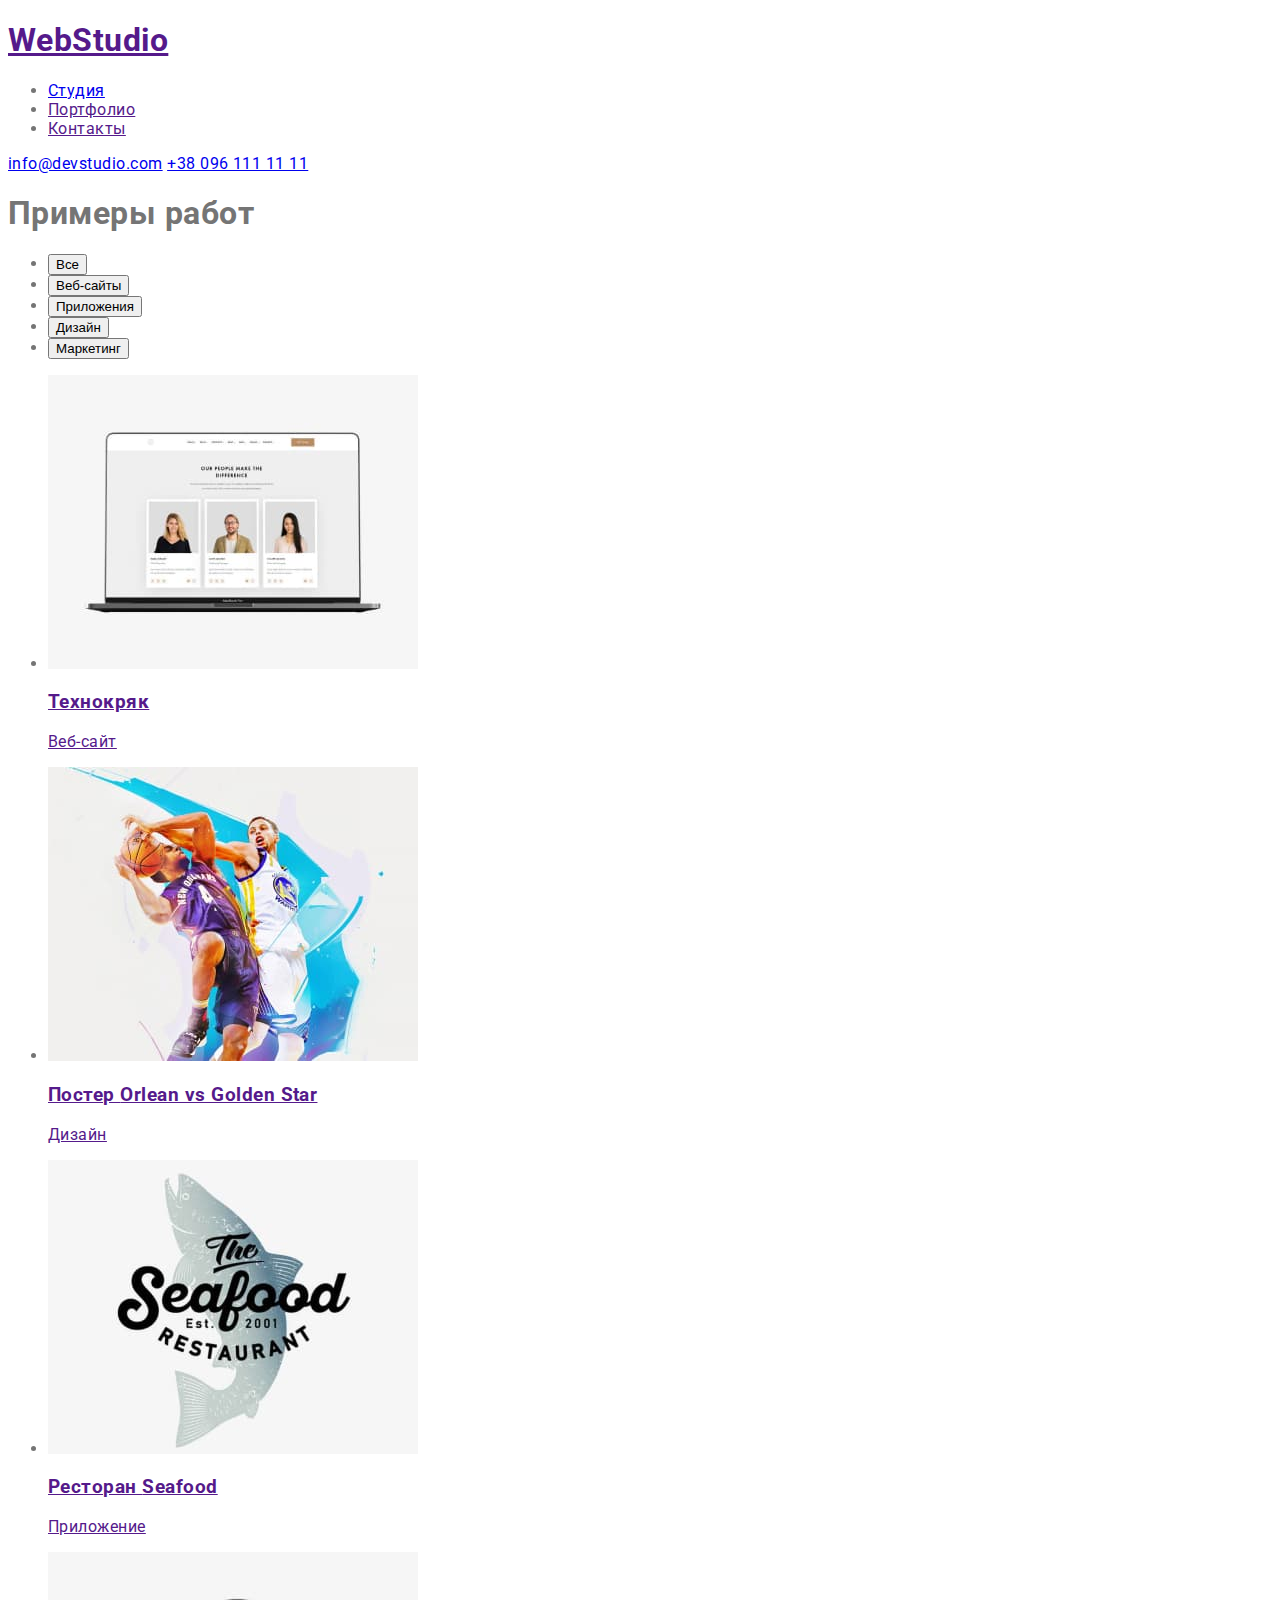
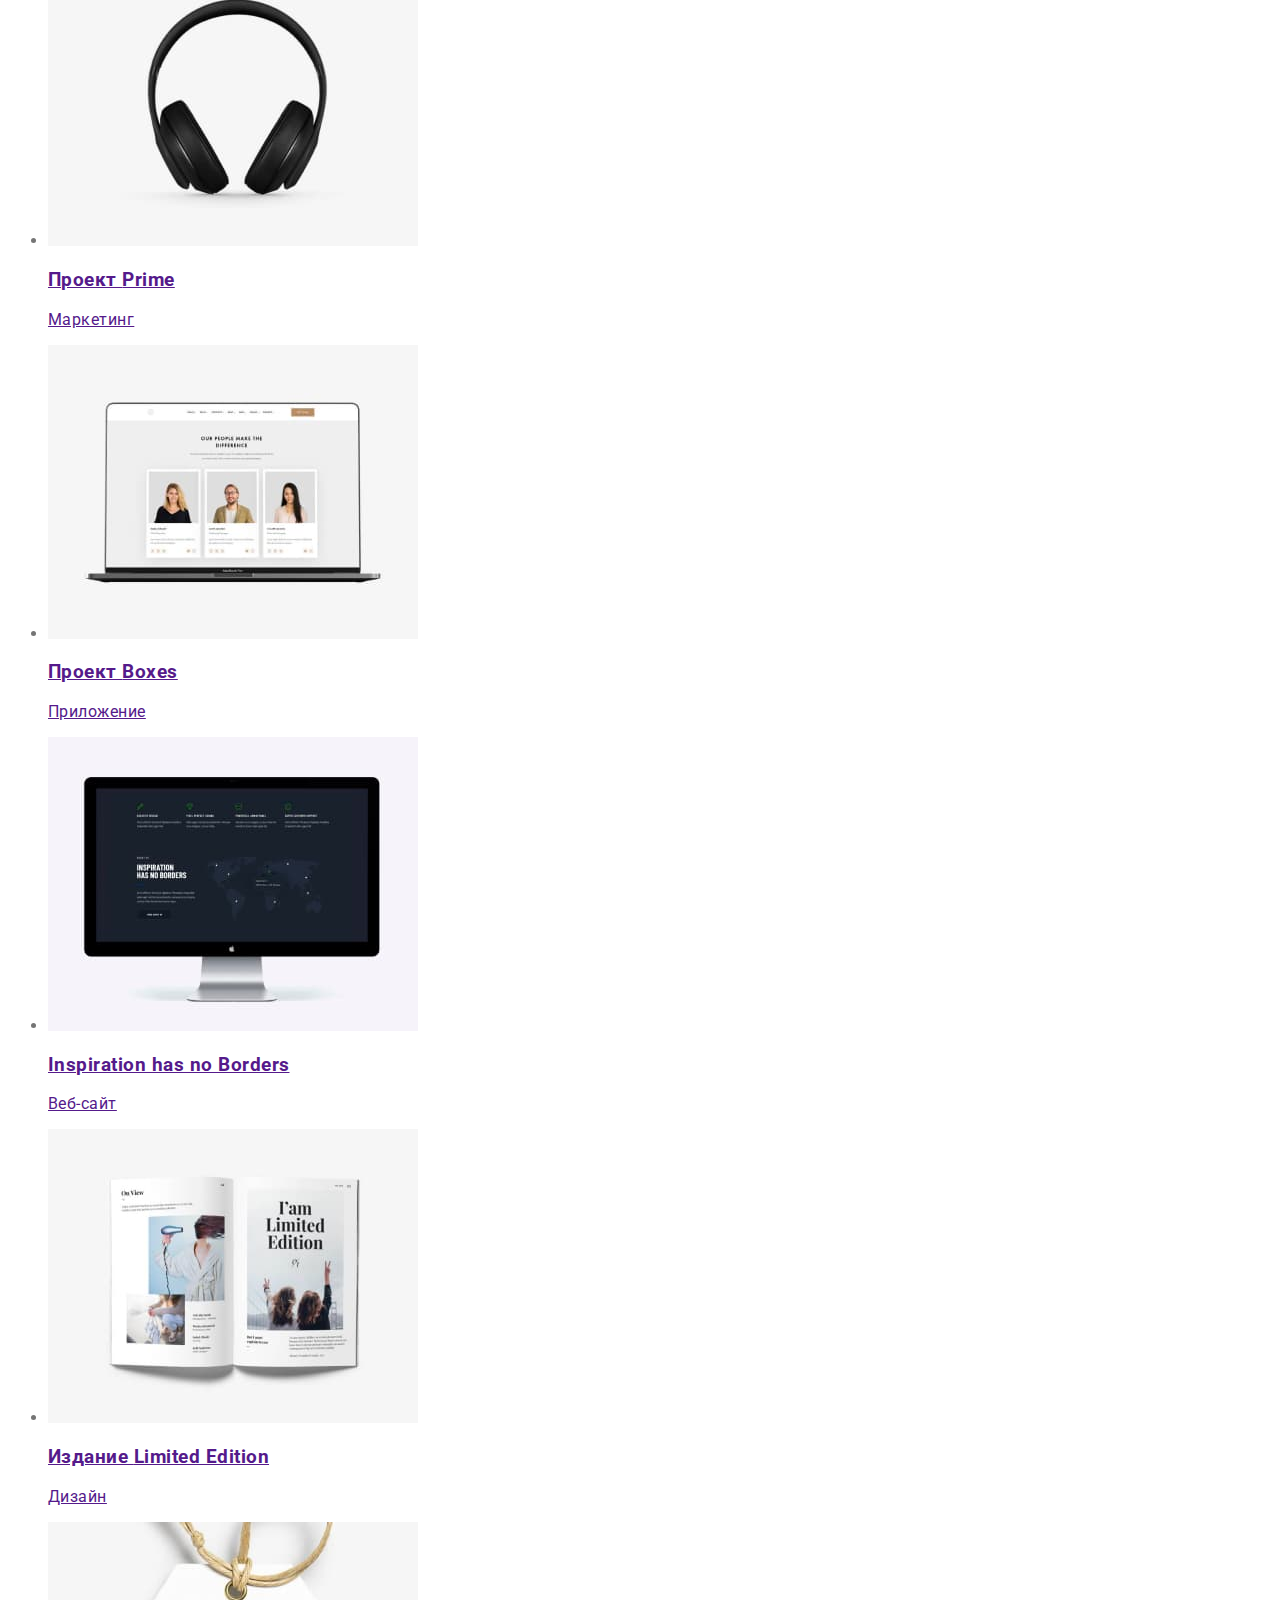
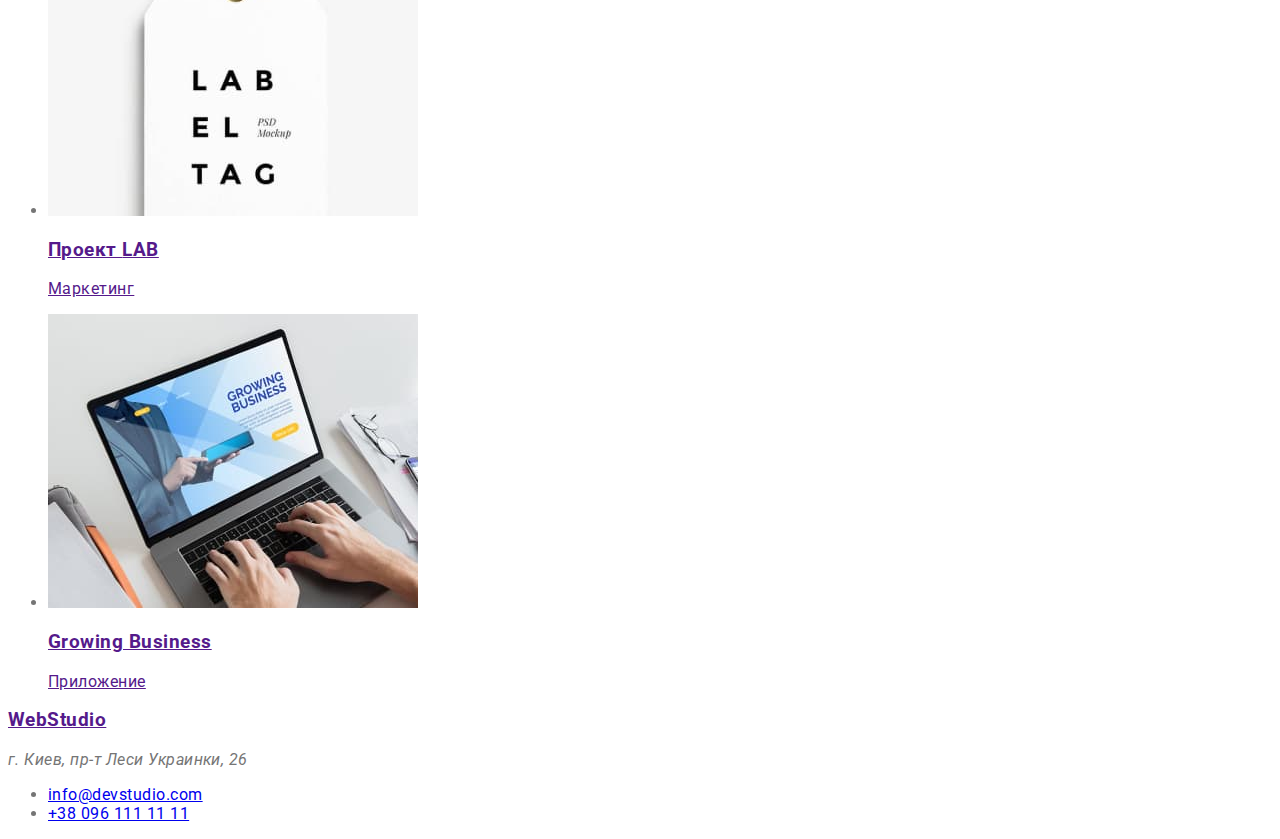
==== portfolio.html @ 6b5c3fb8 "Верстка 2 страницы, css начало" ====
<!DOCTYPE html>
<html lang="ru">
<head>
    <meta charset="UTF-8">
    <meta http-equiv="X-UA-Compatible" content="IE=edge">
    <meta name="viewport" content="width=device-width, initial-scale=1.0">
    <title>Document</title>
    <link rel="preconnect" href="https://fonts.googleapis.com">
<link rel="preconnect" href="https://fonts.gstatic.com" crossorigin>
<link href="https://fonts.googleapis.com/css2?family=Raleway:wght@700&family=Roboto:wght@400;500;700;900&display=swap" rel="stylesheet">
<link rel="stylesheet" href="./css/styles.css"/ >
</head>
<body>
<header>
    <nav>
        <a href="">
            <h1>WebStudio</h1>
        </a>
        <ul>
            <li><a href="./index.html">Студия</a></li>
            <li><a href="">Портфолио</a></li>
            <li><a href="">Контакты</a></li>
        </ul>
    </nav>
    <a href="mailto:info@devstudio.com">info@devstudio.com</a>
    <a href="tel:+380961111111">+38 096 111 11 11</a>
</header>
 <main>
    <section>
        <h1>Примеры работ</h1>
        <ul>
            <li><button type="button">Все</button></li>
            <li><button type="button">Веб-сайты</button></li>
            <li><button type="button">Приложения</button></li>
            <li><button type="button">Дизайн</button></li>
            <li><button type="button">Маркетинг</button></li>
        </ul>
            <ul>
                <li>
                    <a href="">
                    <img src="./images/tehnokriak.jpg" alt="фото веб-сайта на ноутбуке" width="370" height="294">
                    <h3>Технокряк</h3>
                    <p>Веб-сайт</p>
                </a>
                </li>
                <li>
                    <a href="">
                    <img src="./images/new-orlean-vs-golden-star.jpg" alt="постер два спортсмена" width="370" height="294">
                    <h3>Постер <span lang="en">Orlean vs Golden Star</span> </h3>
                    <p>Дизайн</p>
                </a>
                </li>                
                <li>
                    <a href="">
                    <img src="./images/seafood.jpg" alt="постер приложения рыба" width="370" height="294">
                    <h3>Ресторан <span lang="en">Seafood</span></h3>
                    <p>Приложение</p>
                </a>
                </li>                
                <li>
                    <a href="">
                    <img src="./images/prime.jpg" alt="наушники" width="370" height="294">
                    <h3>Проект <span lang="en">Prime</span></h3>
                    <p>Маркетинг</p>
                </a>
                </li>                               
                <li>
                    <a href="">
                    <img src="./images/tehnokriak.jpg" alt="фото веб-сайта" width="370" height="294">
                    <h3>Проект <span lang="en">Boxes</span></h3>
                    <p>Приложение</p>
                </a>
                </li>                
                <li>
                    <a href="">
                    <img src="./images/inspiration-has-no-borders.jpg" alt="фото веб-сайта на экране" width="370" height="294">
                    <h3 lang="en">Inspiration has no Borders</h3>
                    <p>Веб-сайт</p>
                </a>
                </li>                
                <li>
                    <a href="">
                    <img src="./images/limited-edition.jpg" alt="журнал" width="370" height="294">
                    <h3>Издание <span lang="en">Limited Edition</span></h3>
                    <p>Дизайн</p>
                </a>
                </li>                
                <li>
                    <a href="">
                    <img src="./images/lab.jpg" alt="бирка с лого проекта" width="370" height="294">
                    <h3>Проект <span lang="en">LAB</span></h3>
                    <p>Маркетинг</p>
                </a>
                </li>
                <li>
                    <a href="">
                    <img src="./images/growing-business.jpg" alt="на экране ноутбука изображен веб-сат" width="370" height="294">
                    <h3 lang="en">Growing Business</h3>
                    <p>Приложение</p>
                </a>
                </li>
                </ul>
                </section>
 </main>
 <footer>
    <a href="">
        <h3>WebStudio</h3>
    </a>
    <address>г. Киев, пр-т Леси Украинки, 26</address>
    <ul>
        <li><a href="mailto:info@devstudio.com">info@devstudio.com</a></li>
        <li><a href="tel:+380961111111">+38 096 111 11 11</a></li>
    </ul>
 </footer>   
</body>
</html>
---- css/styles.css ----
/* Шрифты: Raleway 700, Roboto 500, Roboto 900, Roboto 700, Roboto 400*/
/* Основной цвет фона белый #FFFFFF*/
/* Акцент #2196F3 */
/* Цвет основного текста #757575 */
/* вторичный цвет фона #212121; */
/* Цвет футера и секции герой #2F303A - ? думаю это будет по-другому делаться */
/* Цвет секции наша команда #F5F4FA - ? думаю это будет по-другому делаться */

:root {
    --primary-text-color: #757575;
    --title-text-color: #212121; 
    --accent-color: #2196F3;
    --primary-white-color: #FFFFFF;
  }
  
  body {
    background-color: var(--primary-white-color);
    color: var(--primary-text-color);

   font-family: Roboto, sans-serif;
   letter-spacing: 0.03em;

   /* logo */
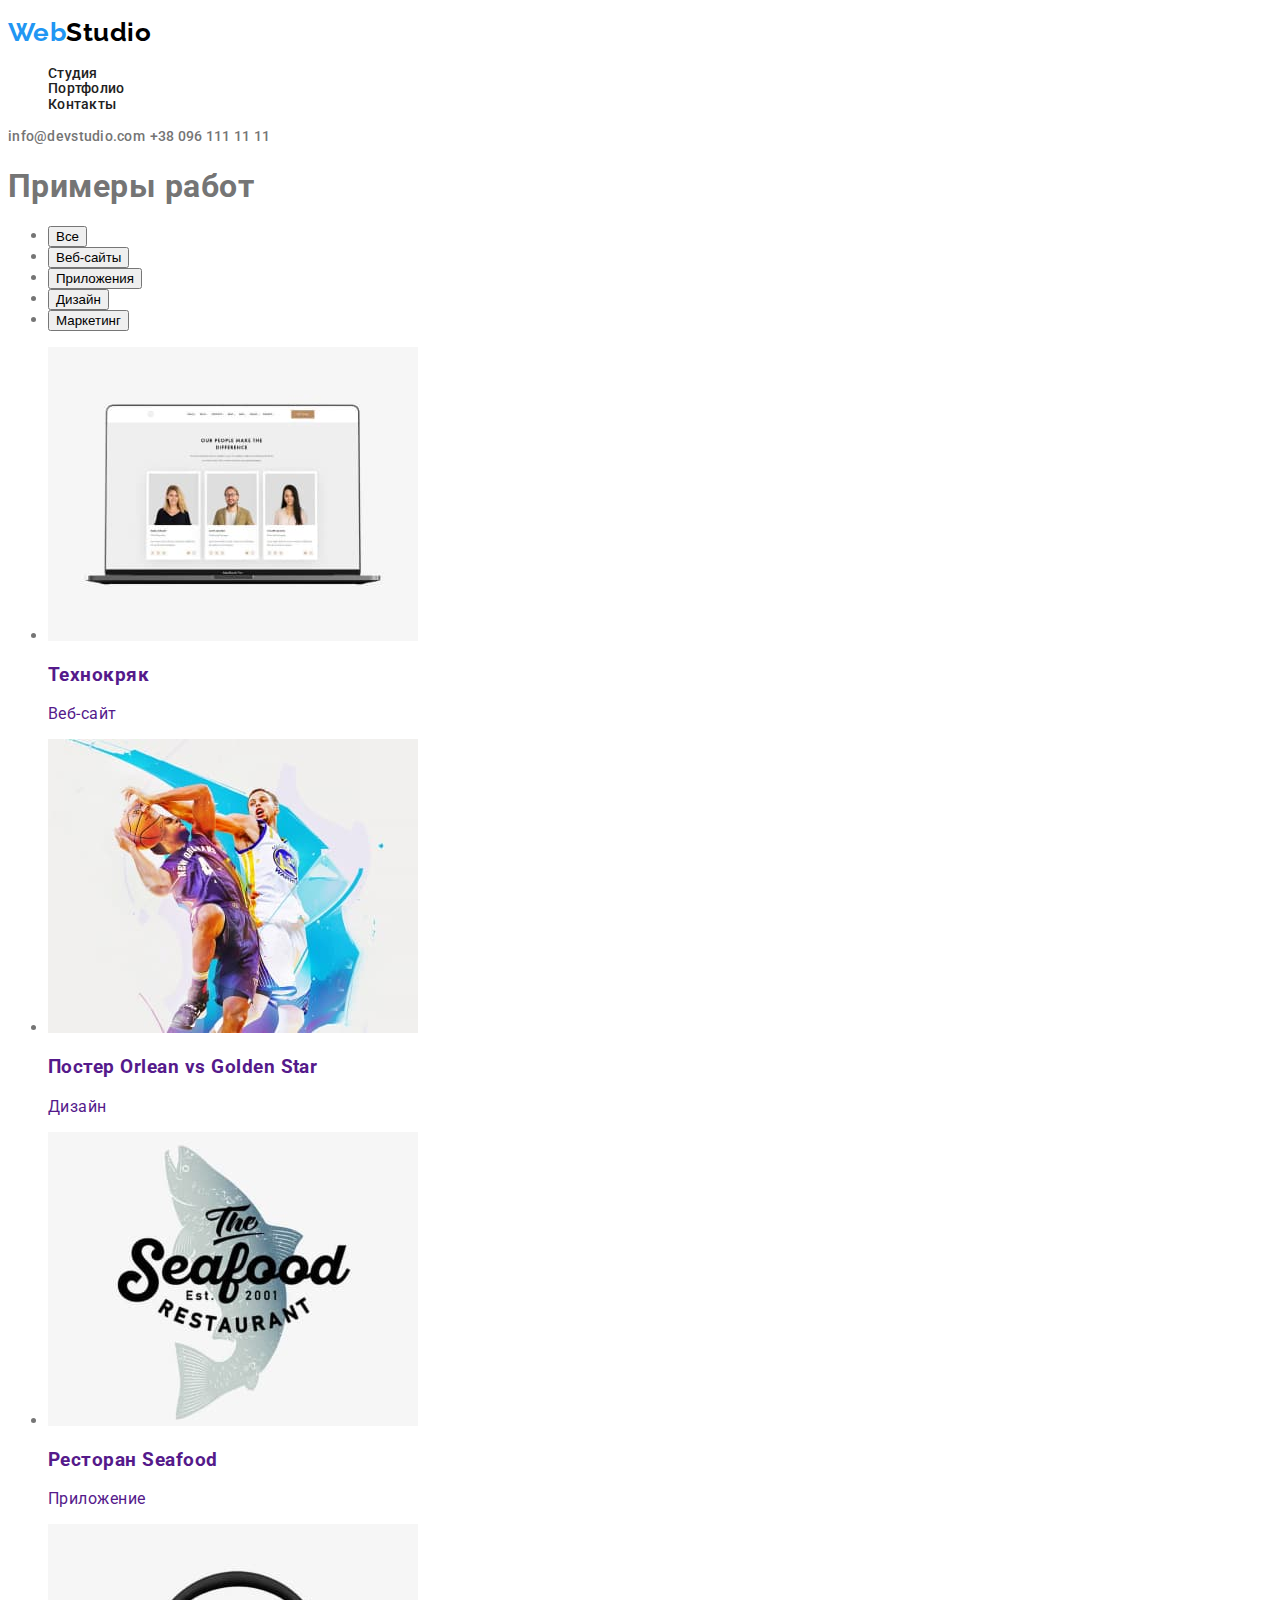
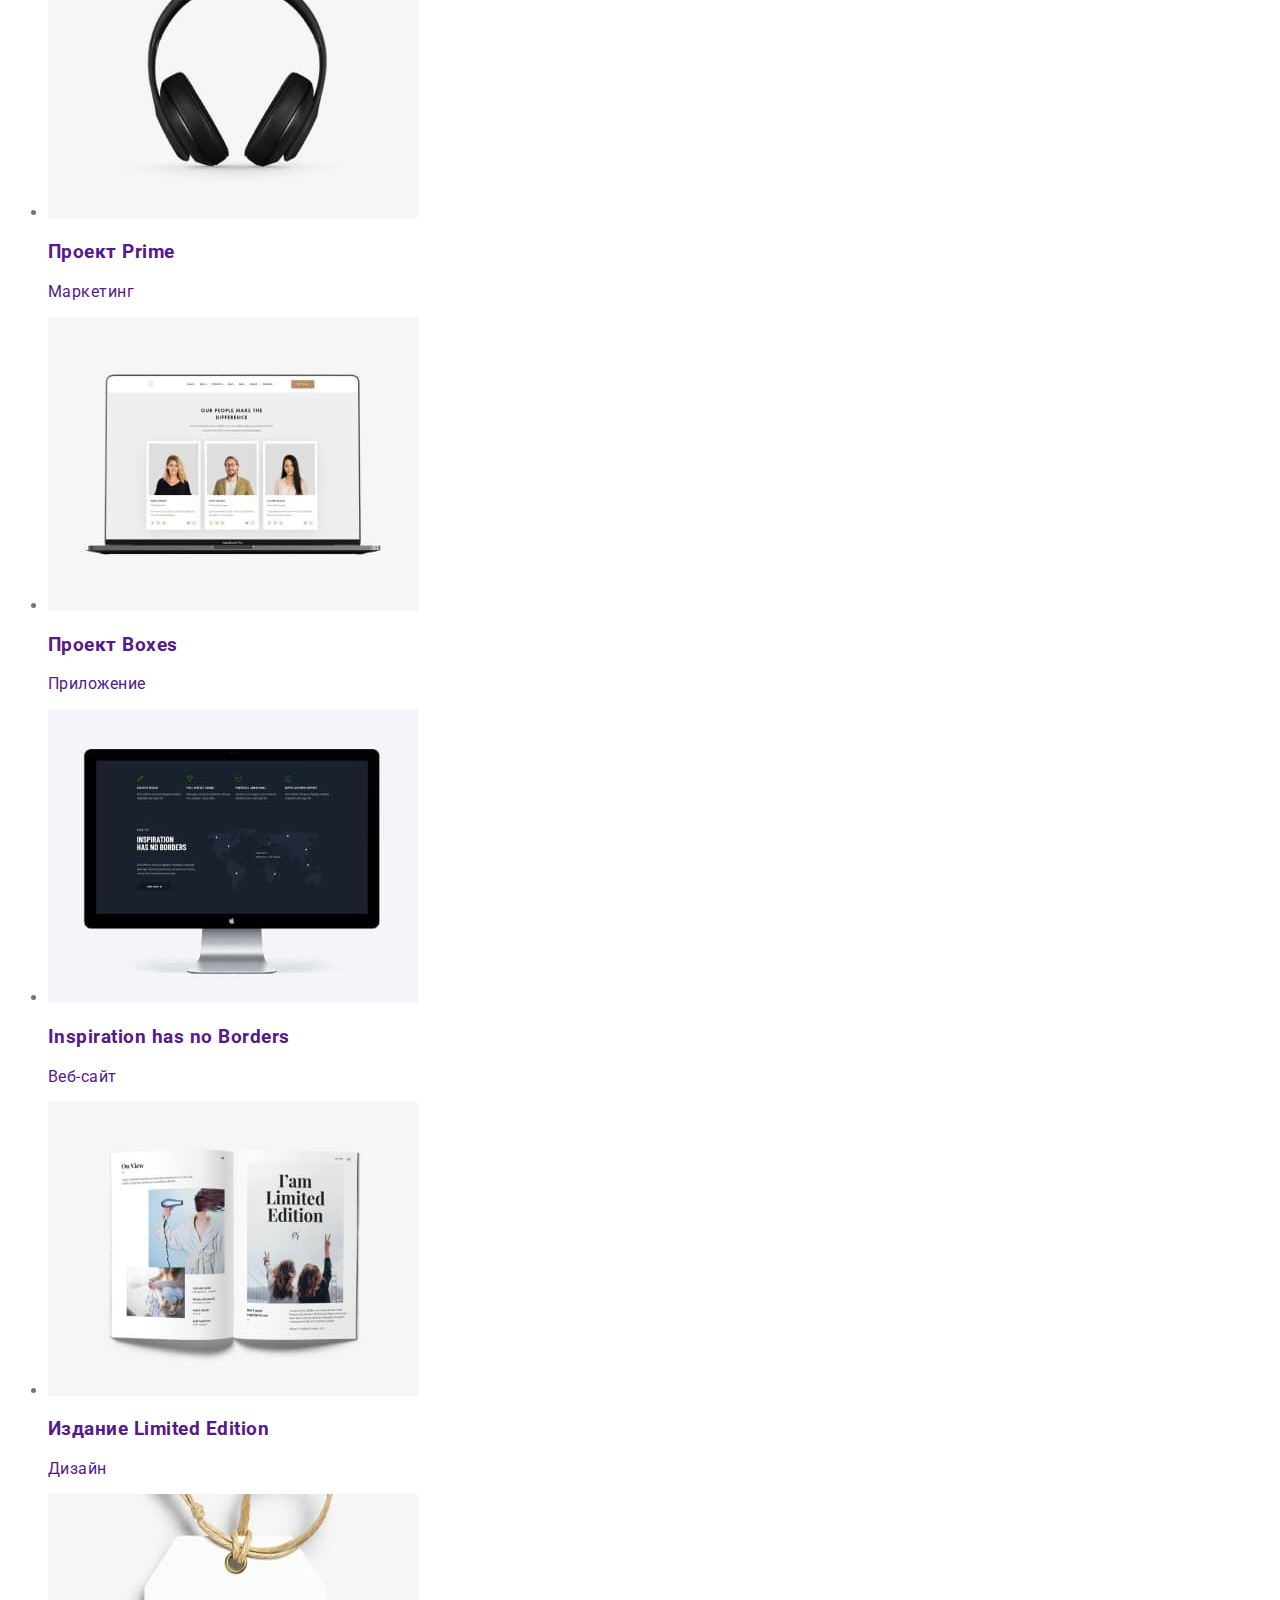
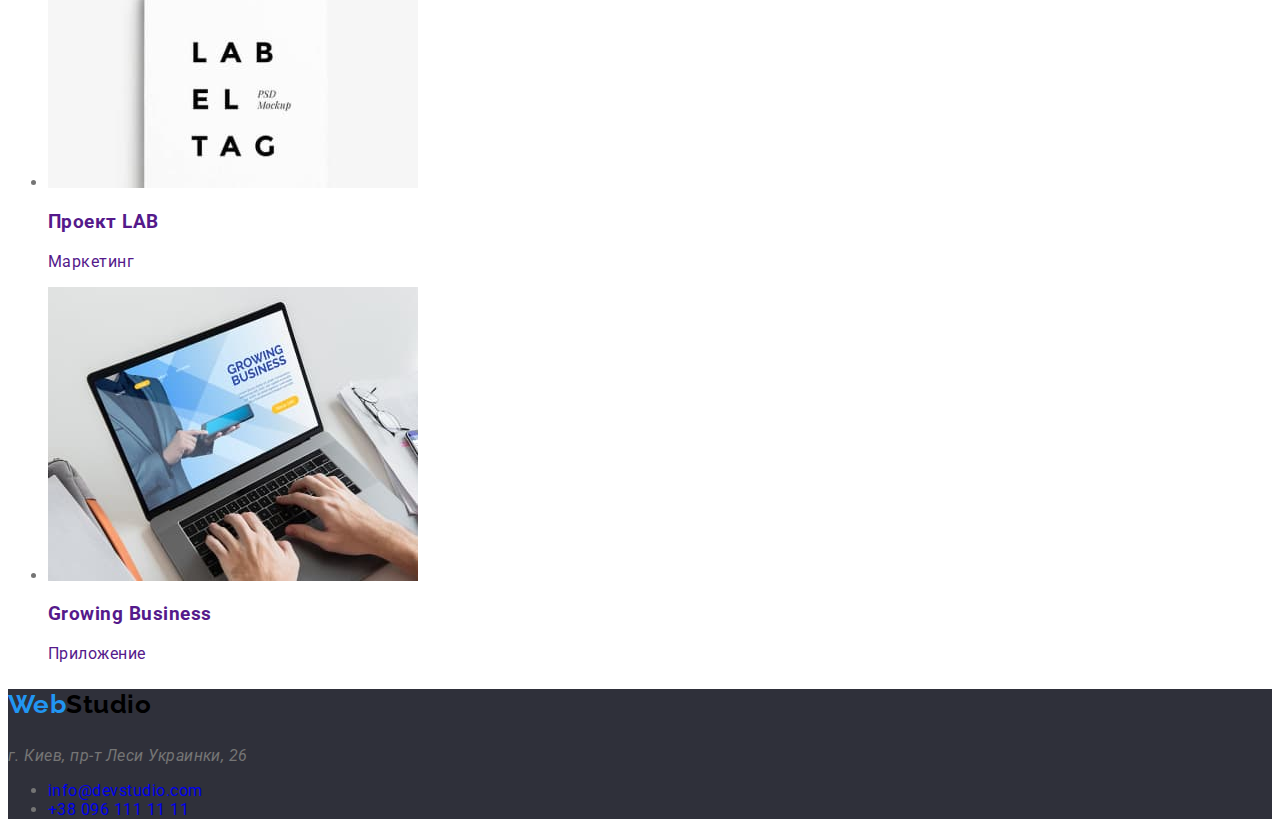
==== commit d96b6fa8: "css header" ====
--- a/portfolio.html
+++ b/portfolio.html
@@ -14,16 +14,16 @@
 <header>
     <nav>
         <a href="">
-            <h1>WebStudio</h1>
+            <h1 class="logo"><span class="logo-part logo">Web</span>Studio</h1>
         </a>
-        <ul>
-            <li><a href="./index.html">Студия</a></li>
-            <li><a href="">Портфолио</a></li>
-            <li><a href="">Контакты</a></li>
+        <ul class="site-nav list">
+            <li><a href="./index.html" class="site-nav">Студия</a></li>
+            <li><a href="" class="site-nav">Портфолио</a></li>
+            <li><a href="" class="site-nav">Контакты</a></li>
         </ul>
     </nav>
-    <a href="mailto:info@devstudio.com">info@devstudio.com</a>
-    <a href="tel:+380961111111">+38 096 111 11 11</a>
+    <a href="mailto:info@devstudio.com" class="header-contact">info@devstudio.com</a>
+    <a href="tel:+380961111111" class="header-contact">+38 096 111 11 11</a>
 </header>
  <main>
     <section>
@@ -102,9 +102,9 @@
                 </ul>
                 </section>
  </main>
- <footer>
+ <footer class="holder">
     <a href="">
-        <h3>WebStudio</h3>
+        <h3 class="logo"><span class="logo-part logo">Web</span>Studio</h3>
     </a>
     <address>г. Киев, пр-т Леси Украинки, 26</address>
     <ul>
--- a/css/styles.css
+++ b/css/styles.css
@@ -19,5 +19,67 @@
 
    font-family: Roboto, sans-serif;
    letter-spacing: 0.03em;
+  }
 
-   /* logo */+  a {
+    text-decoration: none;
+  }
+
+  .list {
+    list-style-type: none;
+  }
+
+   /* Logo */
+.logo {
+  color: #000000;
+  font-family: Raleway, sans-serif;
+
+  font-size: 26px;
+  line-height: 1.2;
+  font-weight: 700;
+}
+
+/* Site nav */
+.site-nav {
+  color: var(--title-text-color);
+  font-weight: 500;
+  font-size: 14px;
+  line-height: 1.1;
+ letter-spacing: 0.02em;
+}
+
+.site-nav:hover, 
+.site-nav:focus {
+  color:var(--accent-color);
+}
+
+.logo-part {
+  color: var(--accent-color);
+}
+
+.header-contact {
+  color: var(--primary-text-color);
+  font-weight: 500;
+ font-size: 14px;
+ line-height: 1.1;
+ letter-spacing: 0.02em;
+}
+
+.header-contact:hover,
+.header-contact:focus {
+  color: var(--accent-color);
+}
+
+.holder {
+  background-color: #2F303A;
+}
+
+.hero-title {
+  color: var(--primary-white-color);
+  font-weight: 900;
+ font-size: 44px;
+ line-height: 1.36;
+ text-align: center;
+ letter-spacing: 0.06em;
+ text-transform: uppercase;
+}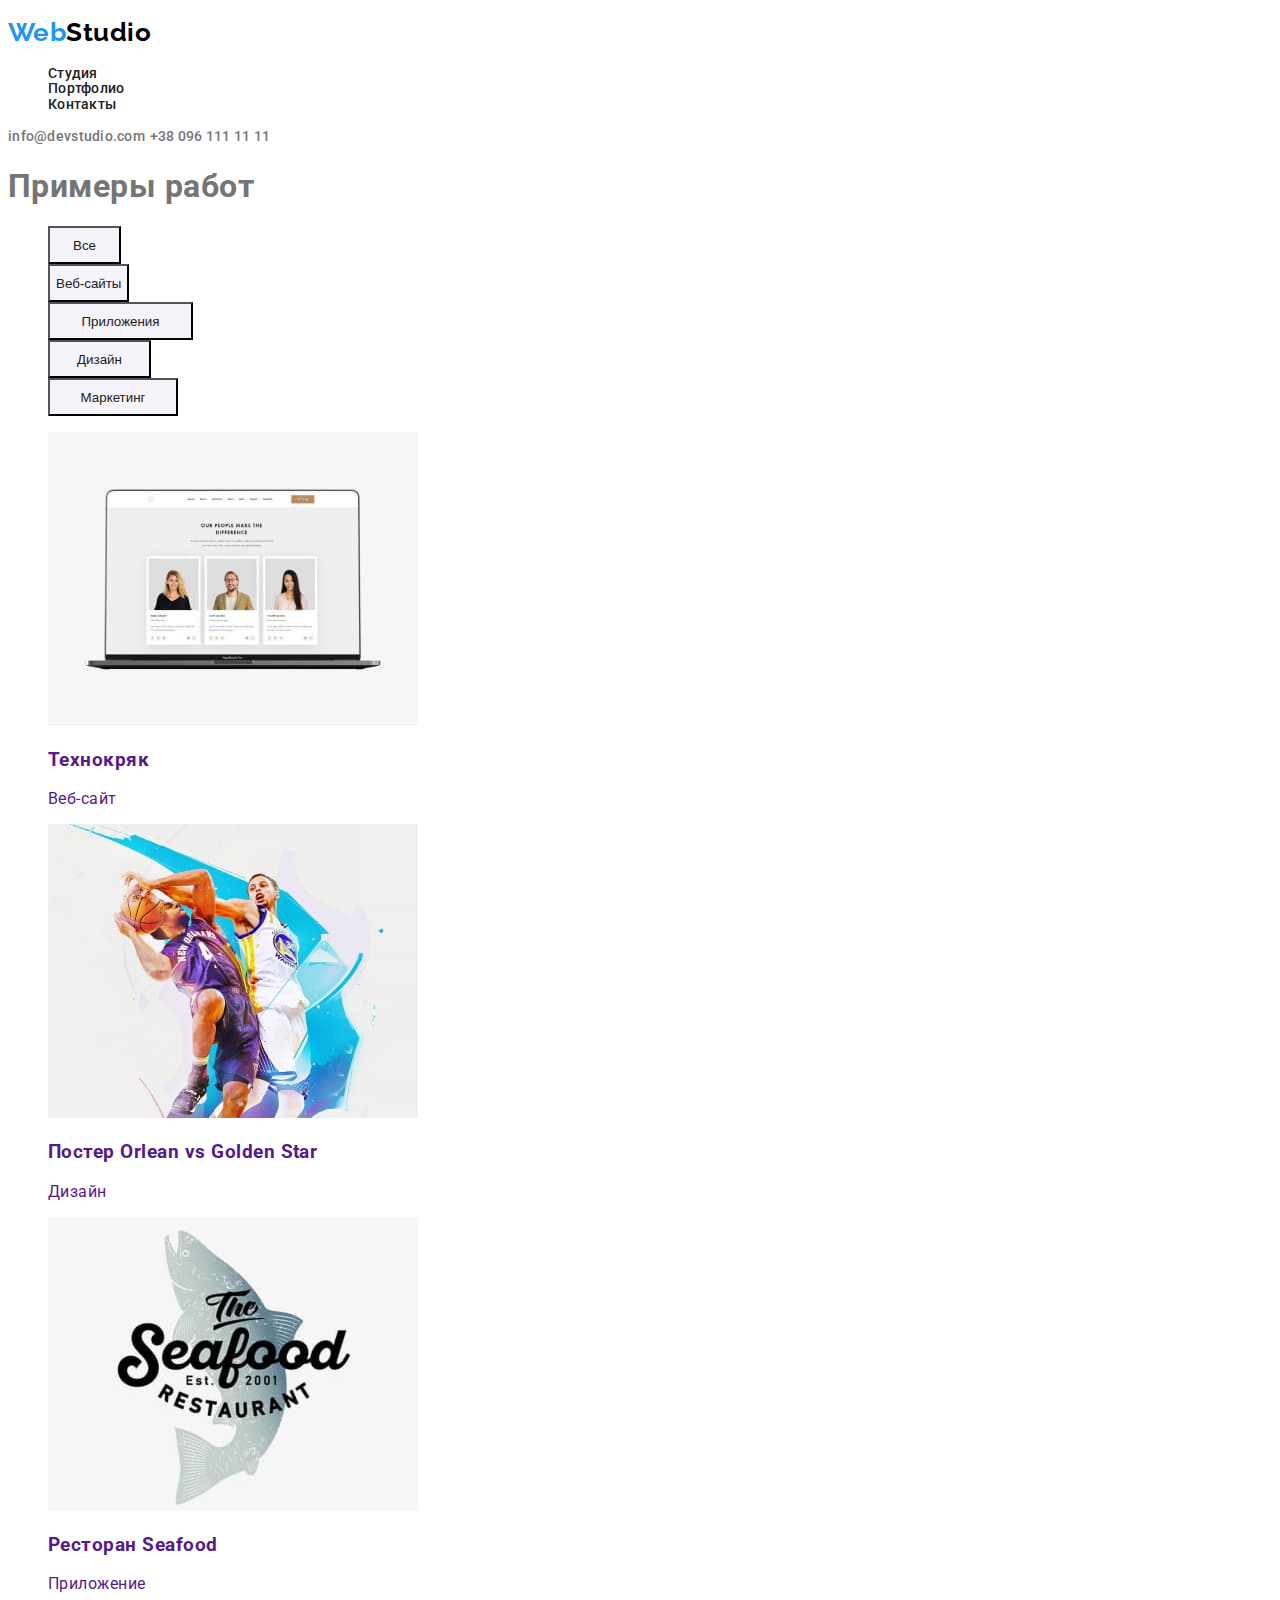
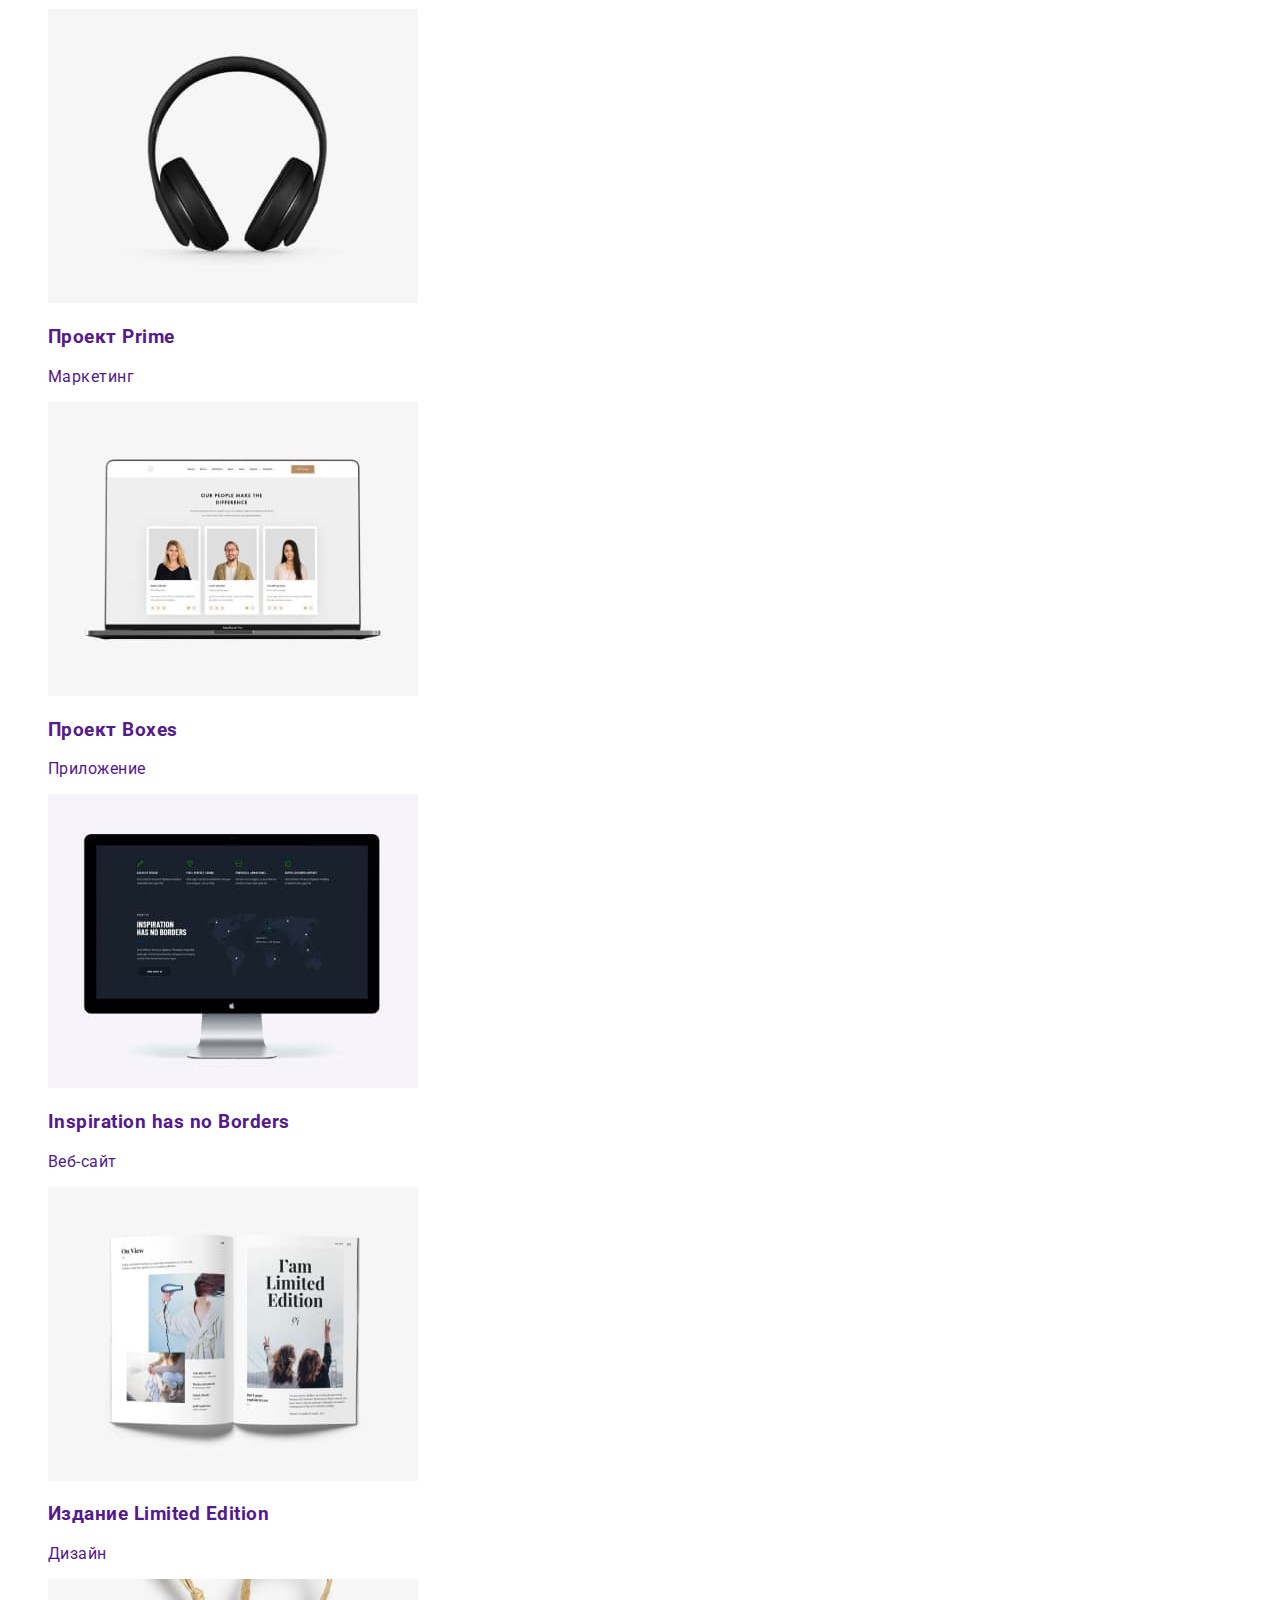
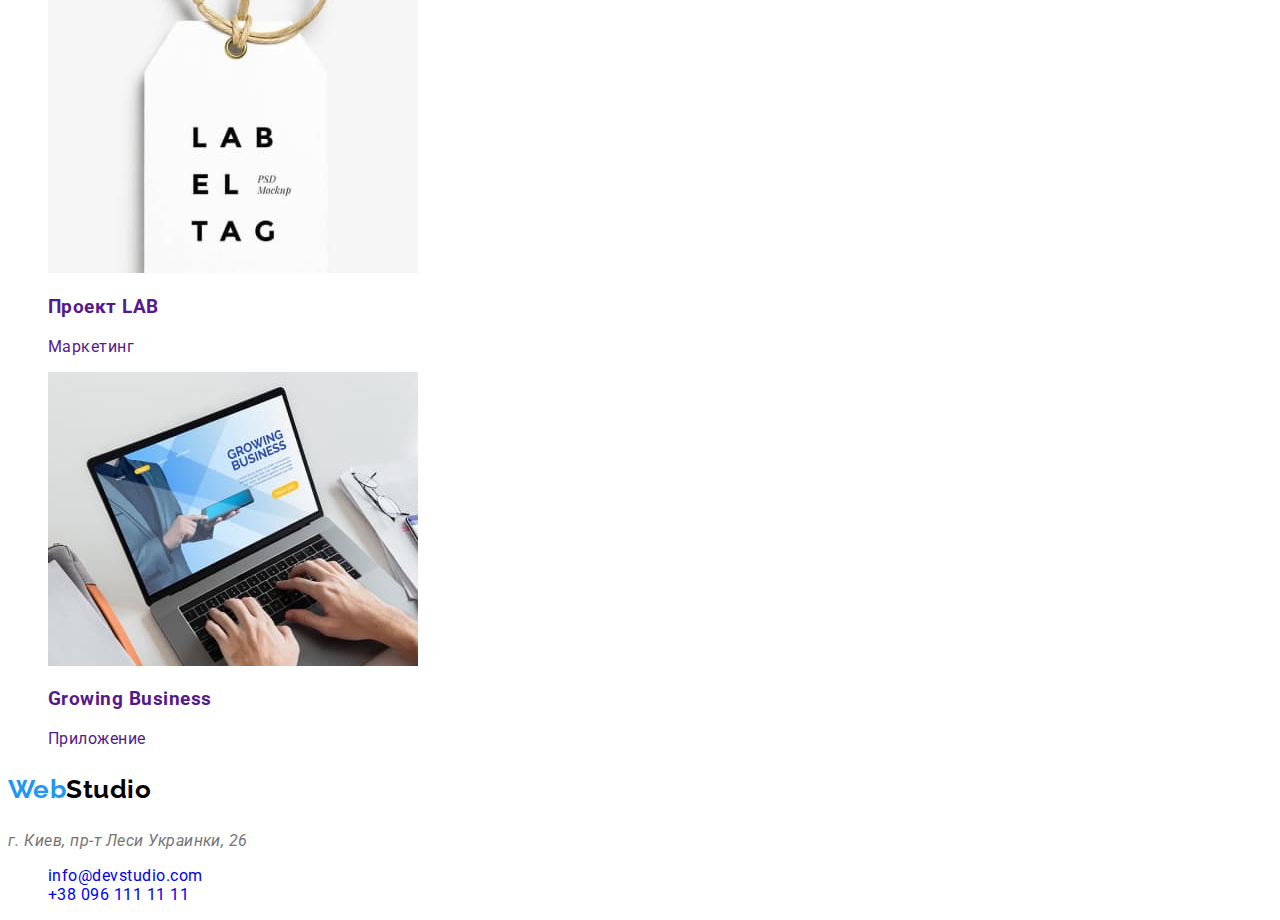
==== commit f1f67aba: "title css" ====
--- a/portfolio.html
+++ b/portfolio.html
@@ -28,14 +28,14 @@
  <main>
     <section>
         <h1>Примеры работ</h1>
-        <ul>
-            <li><button type="button">Все</button></li>
-            <li><button type="button">Веб-сайты</button></li>
-            <li><button type="button">Приложения</button></li>
-            <li><button type="button">Дизайн</button></li>
-            <li><button type="button">Маркетинг</button></li>
+        <ul class="list">
+            <li><button type="button" class="example-button all-button">Все</button></li>
+            <li><button type="button" class="example-button web-site-button">Веб-сайты</button></li>
+            <li><button type="button" class="example-button annexes-button">Приложения</button></li>
+            <li><button type="button" class="example-button design-button">Дизайн</button></li>
+            <li><button type="button" class="example-button marketing-button">Маркетинг</button></li>
         </ul>
-            <ul>
+            <ul class="list">
                 <li>
                     <a href="">
                     <img src="./images/tehnokriak.jpg" alt="фото веб-сайта на ноутбуке" width="370" height="294">
@@ -107,7 +107,7 @@
         <h3 class="logo"><span class="logo-part logo">Web</span>Studio</h3>
     </a>
     <address>г. Киев, пр-т Леси Украинки, 26</address>
-    <ul>
+    <ul class="list">
         <li><a href="mailto:info@devstudio.com">info@devstudio.com</a></li>
         <li><a href="tel:+380961111111">+38 096 111 11 11</a></li>
     </ul>
--- a/css/styles.css
+++ b/css/styles.css
@@ -70,7 +70,8 @@
   color: var(--accent-color);
 }
 
-.holder {
+.hero,
+.footer {
   background-color: #2F303A;
 }
 
@@ -82,4 +83,61 @@
  text-align: center;
  letter-spacing: 0.06em;
  text-transform: uppercase;
-}+}
+
+/* Button */
+.hero-button {
+color:var(--primary-white-color);
+background-color: var(--accent-color);
+width: 200px;
+height: 50px;
+}
+
+.example-button {
+color: var(--title-text-color);
+background-color: #F5F4FA;
+height: 38px;
+}
+
+.example-button:hover,
+.example-button:focus {
+  color: var(--primary-white-color);
+  background-color: var(--accent-color);
+}
+
+.all-button {
+  width: 73px;
+}
+
+.web-side-button {
+  width: 128px;
+}
+
+.annexes-button {
+  width: 145px;
+}
+
+.design-button {
+  width: 103px;
+}
+
+.marketing-button {
+  width: 130px;
+}
+
+.benefits-title {
+ color: var(--title-text-color); 
+ font-weight: 700;
+ font-size: 14px;
+ line-height: 1.1;
+ text-transform: uppercase;
+}
+
+.about-us {
+color: var(--title-text-color);
+font-weight: 700;
+font-size: 36px;
+line-height: 1.7;
+text-align: center;
+}
+
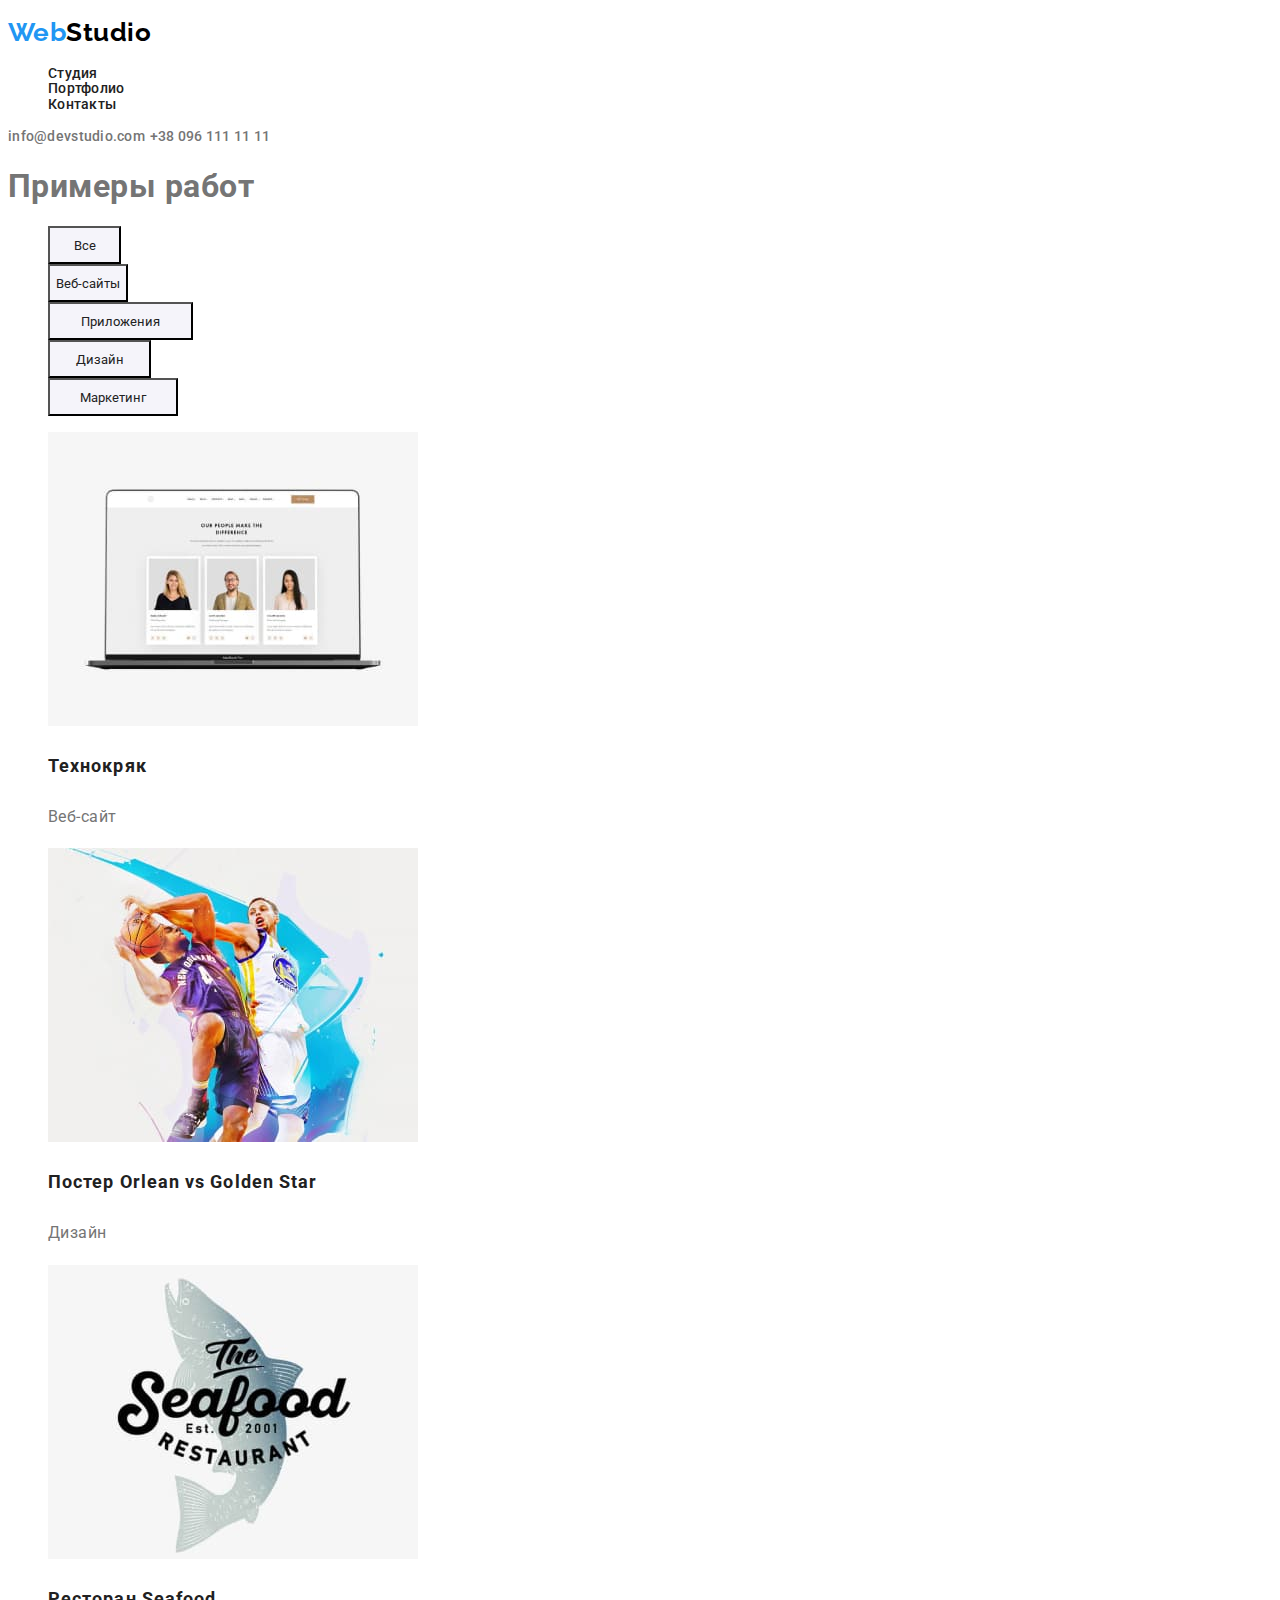
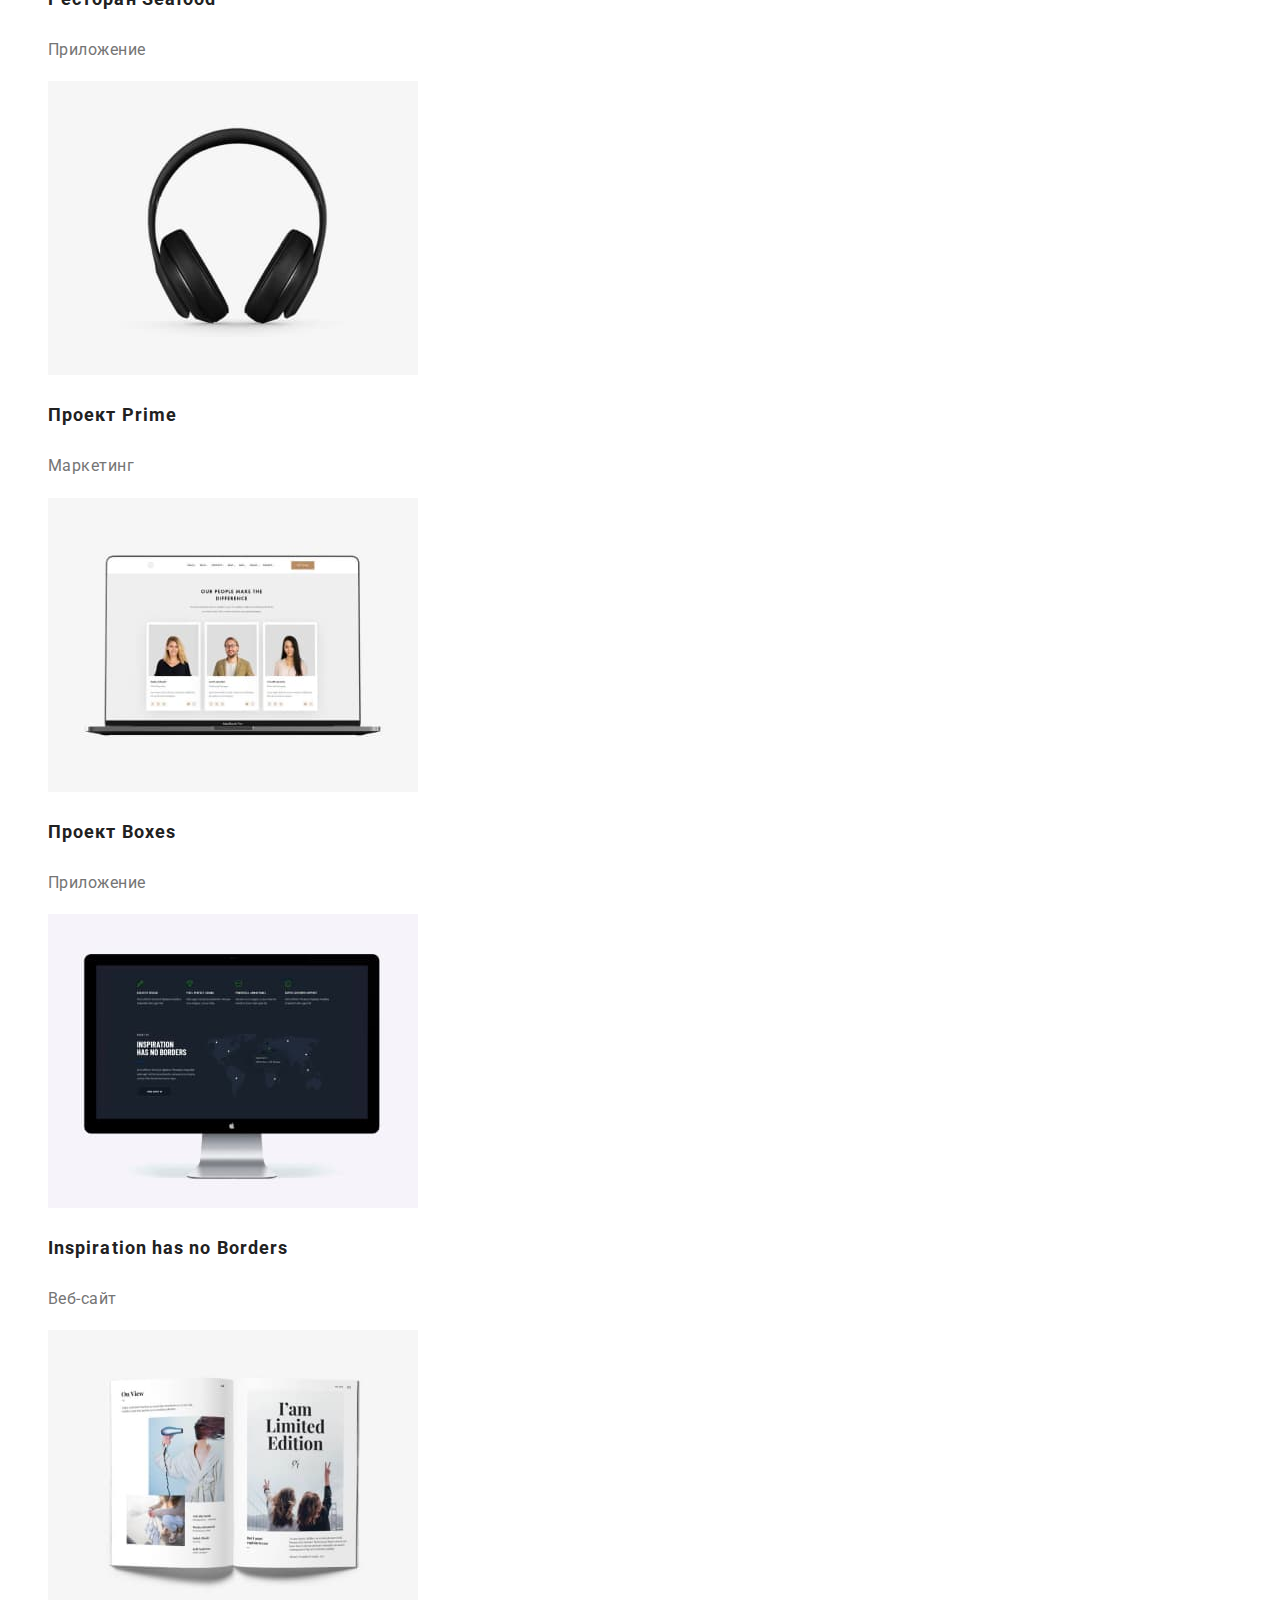
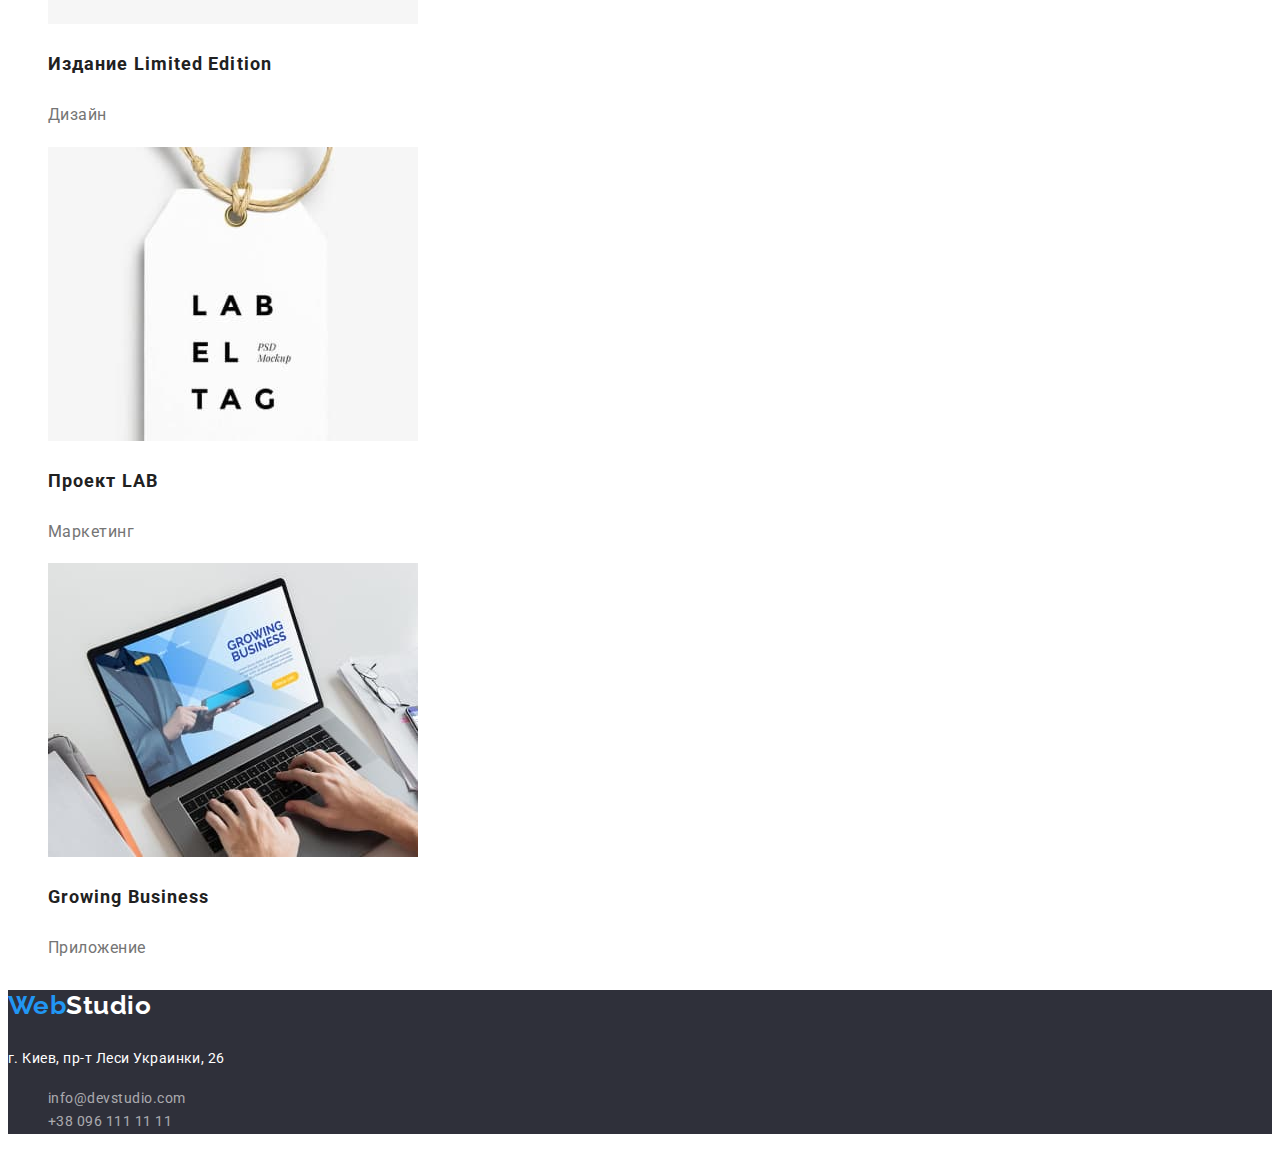
==== commit 8b6cded5: "css для студия и портфолио" ====
--- a/portfolio.html
+++ b/portfolio.html
@@ -8,13 +8,13 @@
     <link rel="preconnect" href="https://fonts.googleapis.com">
 <link rel="preconnect" href="https://fonts.gstatic.com" crossorigin>
 <link href="https://fonts.googleapis.com/css2?family=Raleway:wght@700&family=Roboto:wght@400;500;700;900&display=swap" rel="stylesheet">
-<link rel="stylesheet" href="./css/styles.css"/ >
+<link rel="stylesheet" href="./css/styles.css"/>
 </head>
 <body>
 <header>
     <nav>
         <a href="">
-            <h1 class="logo"><span class="logo-part logo">Web</span>Studio</h1>
+            <h1 class="logo logo-header"><span class="logo-part logo">Web</span>Studio</h1>
         </a>
         <ul class="site-nav list">
             <li><a href="./index.html" class="site-nav">Студия</a></li>
@@ -39,77 +39,77 @@
                 <li>
                     <a href="">
                     <img src="./images/tehnokriak.jpg" alt="фото веб-сайта на ноутбуке" width="370" height="294">
-                    <h3>Технокряк</h3>
-                    <p>Веб-сайт</p>
+                    <h3 class="name-project">Технокряк</h3>
+                    <p class="type-project">Веб-сайт</p>
                 </a>
                 </li>
                 <li>
                     <a href="">
                     <img src="./images/new-orlean-vs-golden-star.jpg" alt="постер два спортсмена" width="370" height="294">
-                    <h3>Постер <span lang="en">Orlean vs Golden Star</span> </h3>
-                    <p>Дизайн</p>
+                    <h3 class="name-project">Постер <span lang="en">Orlean vs Golden Star</span> </h3>
+                    <p class="type-project">Дизайн</p>
                 </a>
                 </li>                
                 <li>
                     <a href="">
                     <img src="./images/seafood.jpg" alt="постер приложения рыба" width="370" height="294">
-                    <h3>Ресторан <span lang="en">Seafood</span></h3>
-                    <p>Приложение</p>
+                    <h3 class="name-project">Ресторан <span lang="en">Seafood</span></h3>
+                    <p class="type-project">Приложение</p>
                 </a>
                 </li>                
                 <li>
                     <a href="">
                     <img src="./images/prime.jpg" alt="наушники" width="370" height="294">
-                    <h3>Проект <span lang="en">Prime</span></h3>
-                    <p>Маркетинг</p>
+                    <h3 class="name-project">Проект <span lang="en">Prime</span></h3>
+                    <p class="type-project">Маркетинг</p>
                 </a>
                 </li>                               
                 <li>
                     <a href="">
                     <img src="./images/tehnokriak.jpg" alt="фото веб-сайта" width="370" height="294">
-                    <h3>Проект <span lang="en">Boxes</span></h3>
-                    <p>Приложение</p>
+                    <h3 class="name-project">Проект <span lang="en">Boxes</span></h3>
+                    <p class="type-project">Приложение</p>
                 </a>
                 </li>                
                 <li>
                     <a href="">
                     <img src="./images/inspiration-has-no-borders.jpg" alt="фото веб-сайта на экране" width="370" height="294">
-                    <h3 lang="en">Inspiration has no Borders</h3>
-                    <p>Веб-сайт</p>
+                    <h3 lang="en" class="name-project">Inspiration has no Borders</h3>
+                    <p class="type-project">Веб-сайт</p>
                 </a>
                 </li>                
                 <li>
                     <a href="">
                     <img src="./images/limited-edition.jpg" alt="журнал" width="370" height="294">
-                    <h3>Издание <span lang="en">Limited Edition</span></h3>
-                    <p>Дизайн</p>
+                    <h3 class="name-project">Издание <span lang="en">Limited Edition</span></h3>
+                    <p class="type-project">Дизайн</p>
                 </a>
                 </li>                
                 <li>
                     <a href="">
                     <img src="./images/lab.jpg" alt="бирка с лого проекта" width="370" height="294">
-                    <h3>Проект <span lang="en">LAB</span></h3>
-                    <p>Маркетинг</p>
+                    <h3 class="name-project">Проект <span lang="en">LAB</span></h3>
+                    <p class="type-project">Маркетинг</p>
                 </a>
                 </li>
                 <li>
                     <a href="">
                     <img src="./images/growing-business.jpg" alt="на экране ноутбука изображен веб-сат" width="370" height="294">
-                    <h3 lang="en">Growing Business</h3>
-                    <p>Приложение</p>
+                    <h3 lang="en" class="name-project">Growing Business</h3>
+                    <p class="type-project">Приложение</p>
                 </a>
                 </li>
                 </ul>
                 </section>
  </main>
- <footer class="holder">
+ <footer class="footer">
     <a href="">
-        <h3 class="logo"><span class="logo-part logo">Web</span>Studio</h3>
+        <h3 class="logo logo-footer"><span class="logo-part logo">Web</span>Studio</h3>
     </a>
-    <address>г. Киев, пр-т Леси Украинки, 26</address>
+    <address class="contact">г. Киев, пр-т Леси Украинки, 26</address>
     <ul class="list">
-        <li><a href="mailto:info@devstudio.com">info@devstudio.com</a></li>
-        <li><a href="tel:+380961111111">+38 096 111 11 11</a></li>
+        <li><a href="mailto:info@devstudio.com" class="contact connection">info@devstudio.com</a></li>
+        <li><a href="tel:+380961111111" class="contact connection">+38 096 111 11 11</a></li>
     </ul>
  </footer>   
 </body>
--- a/css/styles.css
+++ b/css/styles.css
@@ -31,12 +31,14 @@
 
    /* Logo */
 .logo {
-  color: #000000;
   font-family: Raleway, sans-serif;
-
+  font-weight: 700;  
   font-size: 26px;
   line-height: 1.2;
-  font-weight: 700;
+}
+
+  .logo-header {
+  color: #000000;
 }
 
 /* Site nav */
@@ -89,20 +91,30 @@
 .hero-button {
 color:var(--primary-white-color);
 background-color: var(--accent-color);
+font-family:inherit;
 width: 200px;
 height: 50px;
+display: flex;
+align-items: center;
+text-align: center;
+cursor: pointer;
 }
 
 .example-button {
 color: var(--title-text-color);
 background-color: #F5F4FA;
+font-family:inherit; 
 height: 38px;
+text-align: center;
+cursor: pointer;
+
 }
 
 .example-button:hover,
 .example-button:focus {
   color: var(--primary-white-color);
   background-color: var(--accent-color);
+  
 }
 
 .all-button {
@@ -141,3 +153,56 @@
 text-align: center;
 }
 
+.command {
+  background-color: #F5F4FA;
+}
+
+.name-employee {
+color: var(--title-text-color);
+font-weight: 500;
+font-size: 16px;
+line-height: 1.2;
+text-align: center;
+}
+
+.position {
+font-size: 16px;
+line-height: 1.2;
+text-align: center;
+}
+
+.name-project {
+color: var(--title-text-color);
+font-weight: 700;
+font-size: 18px;
+line-height: 2;
+letter-spacing: 0.06em;
+}
+
+.type-project {
+  color: var(--primary-text-color);
+  font-size: 16px;
+  line-height: 1.9;
+}
+
+/* Footer */
+
+.logo-footer {
+  color:var(--primary-white-color);
+}
+
+.contact {
+color: var(--primary-white-color);
+font-size: 14px;
+line-height: 1.7;
+font-style: normal;
+}
+
+.connection {
+color: rgba(255, 255, 255, 0.6);
+}
+
+.connection:hover,
+.connection:focus {
+  color: var(--accent-color);
+}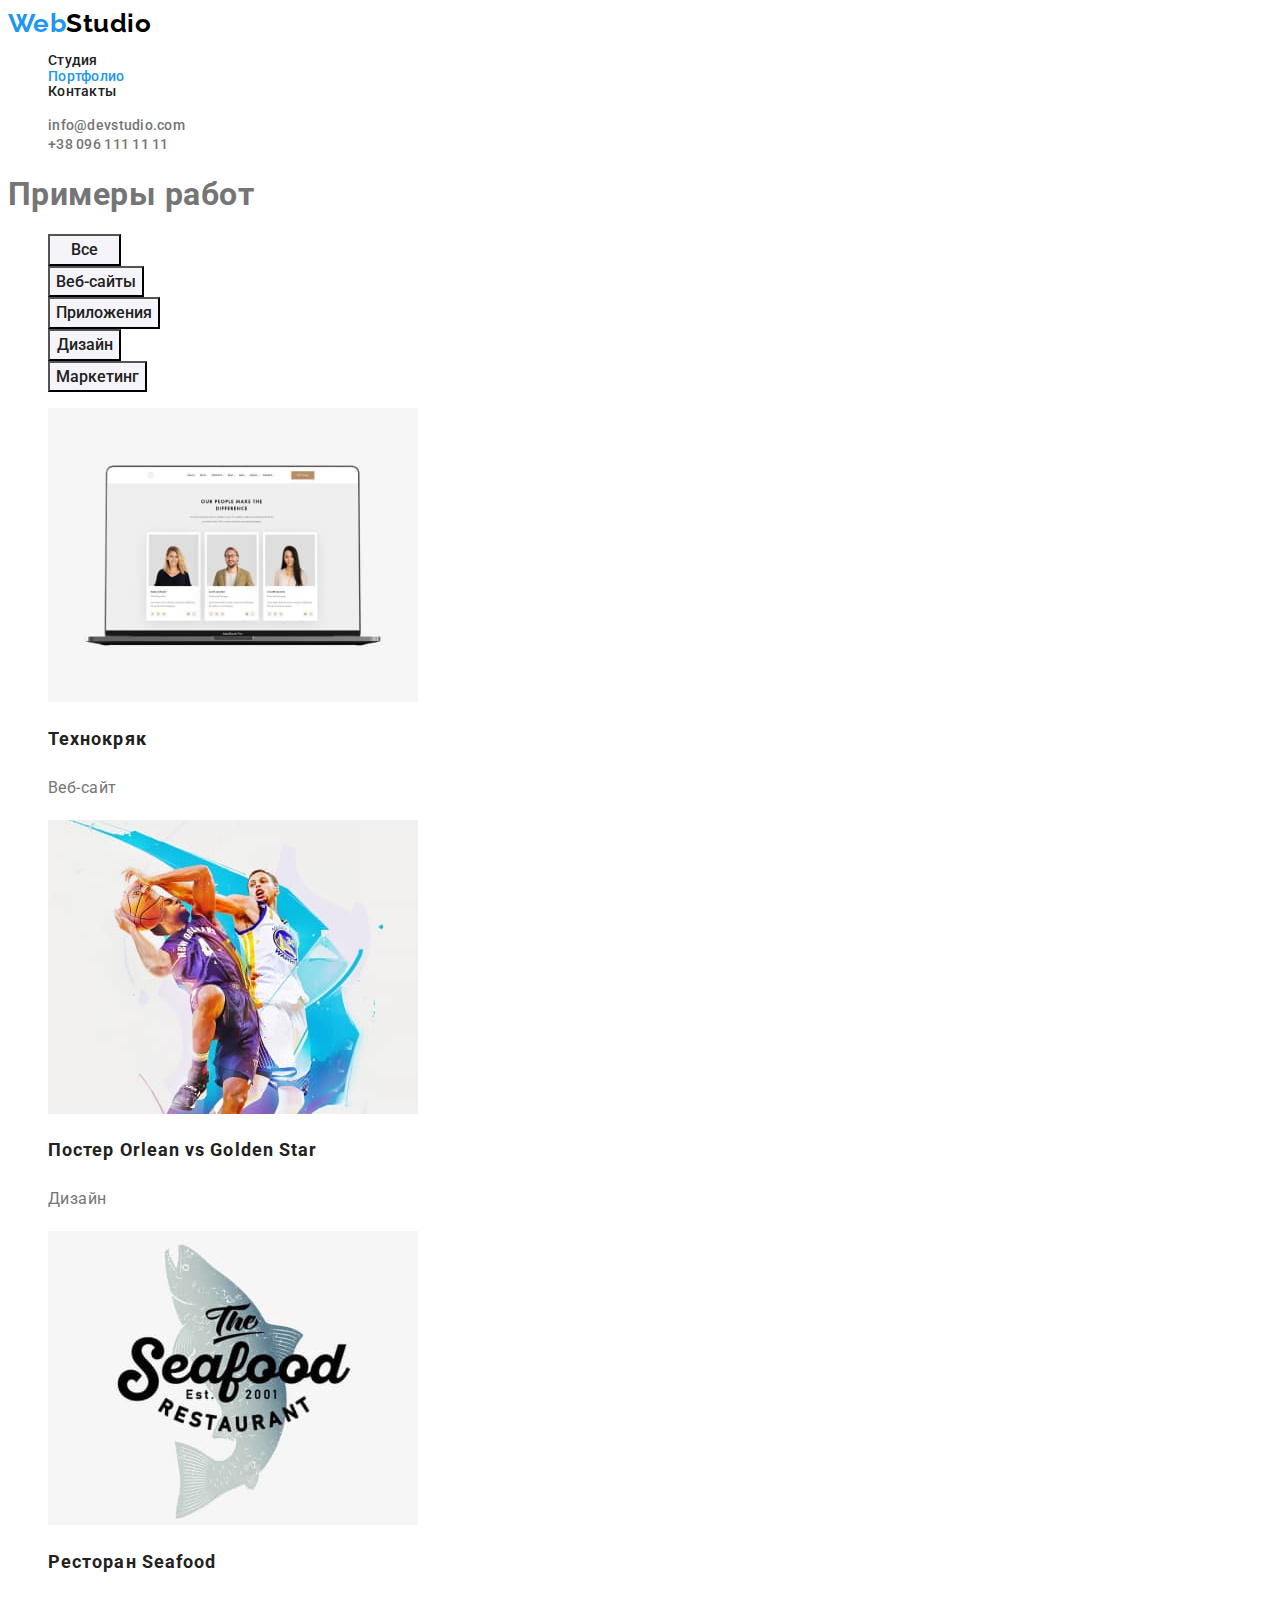
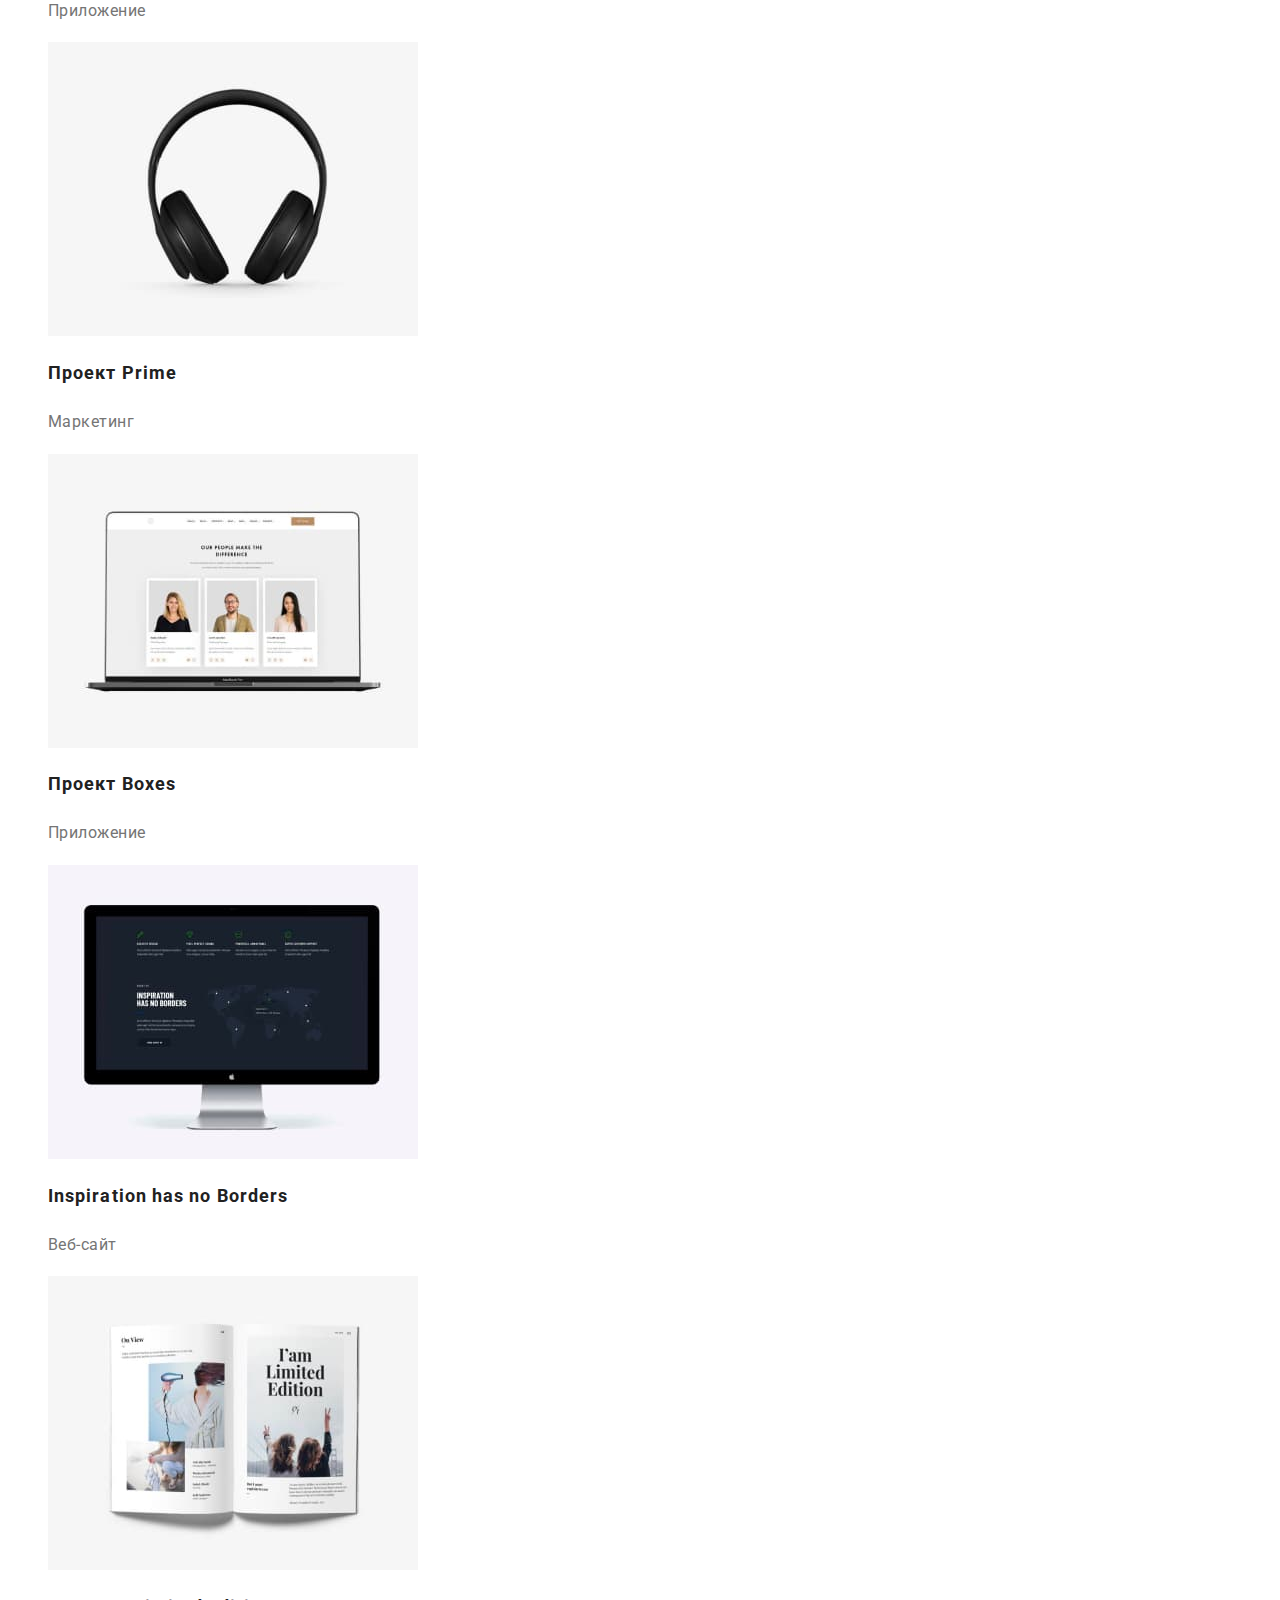
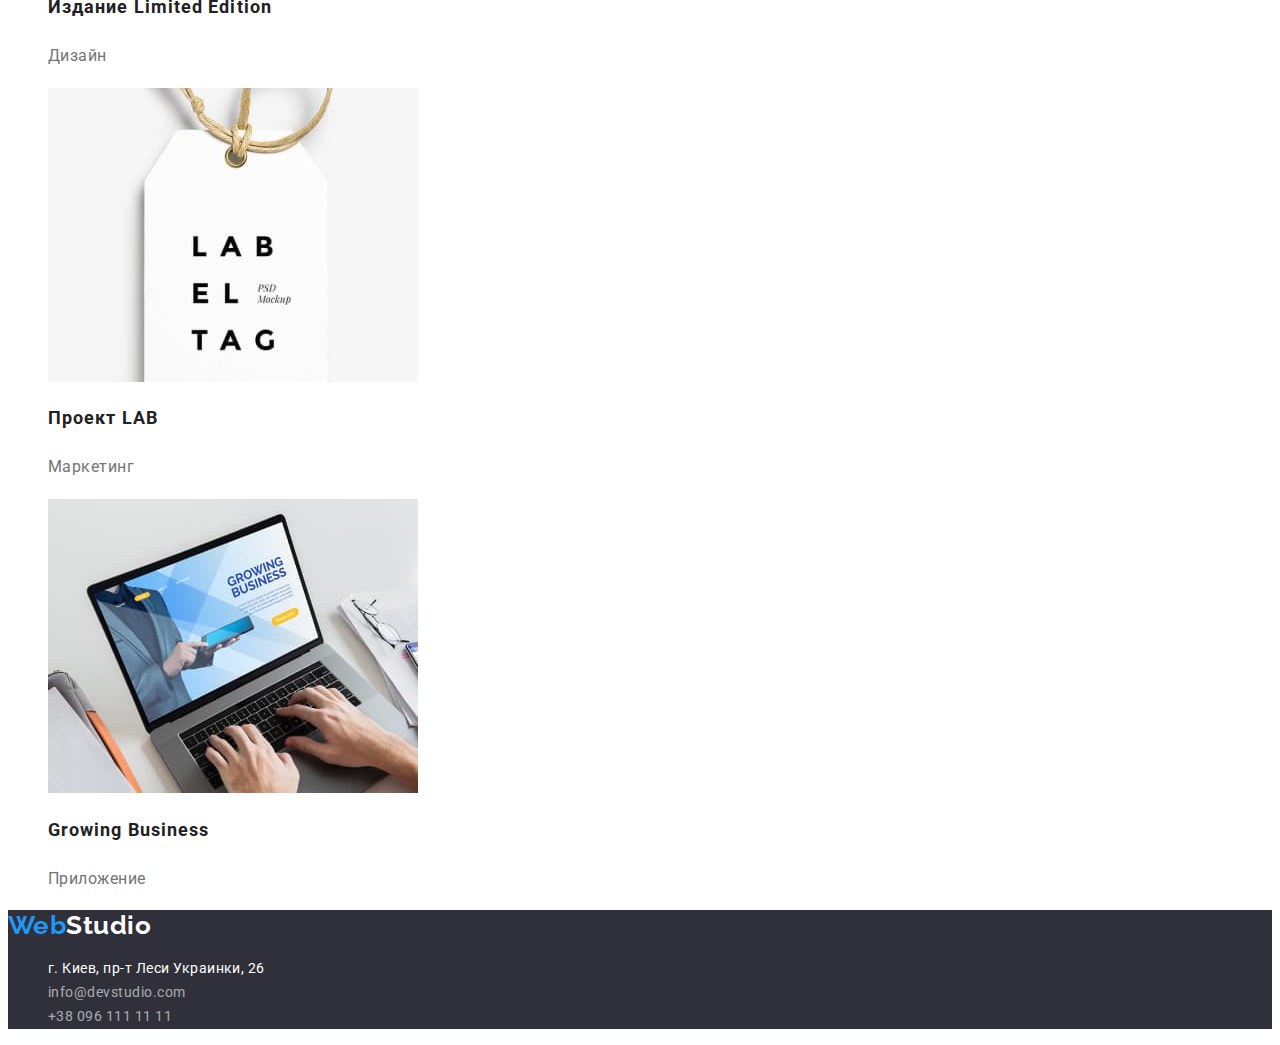
==== commit 368ad641: "правки" ====
--- a/portfolio.html
+++ b/portfolio.html
@@ -13,89 +13,89 @@
 <body>
 <header>
     <nav>
-        <a href="">
-            <h1 class="logo logo-header"><span class="logo-part logo">Web</span>Studio</h1>
-        </a>
+        <a href="" class="logo logo-header"><span class="logo-part logo">Web</span>Studio</h1></a>
         <ul class="site-nav list">
             <li><a href="./index.html" class="site-nav">Студия</a></li>
-            <li><a href="" class="site-nav">Портфолио</a></li>
+            <li><a href="" class="site-nav current">Портфолио</a></li>
             <li><a href="" class="site-nav">Контакты</a></li>
         </ul>
     </nav>
-    <a href="mailto:info@devstudio.com" class="header-contact">info@devstudio.com</a>
-    <a href="tel:+380961111111" class="header-contact">+38 096 111 11 11</a>
+    <ul class="list">
+        <li><a href="mailto:info@devstudio.com" class="header-contact">info@devstudio.com</a></li>
+        <li><a href="tel:+380961111111" class="header-contact">+38 096 111 11 11</a></li>
+    </ul>
 </header>
  <main>
     <section>
         <h1>Примеры работ</h1>
         <ul class="list">
-            <li><button type="button" class="example-button all-button">Все</button></li>
-            <li><button type="button" class="example-button web-site-button">Веб-сайты</button></li>
-            <li><button type="button" class="example-button annexes-button">Приложения</button></li>
-            <li><button type="button" class="example-button design-button">Дизайн</button></li>
-            <li><button type="button" class="example-button marketing-button">Маркетинг</button></li>
+            <li><button type="button" class="portfolio-button">Все</button></li>
+            <li><button type="button" class="portfolio-button">Веб-сайты</button></li>
+            <li><button type="button" class="portfolio-button">Приложения</button></li>
+            <li><button type="button" class="portfolio-button">Дизайн</button></li>
+            <li><button type="button" class="portfolio-button">Маркетинг</button></li>
         </ul>
             <ul class="list">
                 <li>
                     <a href="">
                     <img src="./images/tehnokriak.jpg" alt="фото веб-сайта на ноутбуке" width="370" height="294">
-                    <h3 class="name-project">Технокряк</h3>
+                    <h2 class="name-project">Технокряк</h2>
                     <p class="type-project">Веб-сайт</p>
                 </a>
                 </li>
                 <li>
                     <a href="">
                     <img src="./images/new-orlean-vs-golden-star.jpg" alt="постер два спортсмена" width="370" height="294">
-                    <h3 class="name-project">Постер <span lang="en">Orlean vs Golden Star</span> </h3>
+                    <h2 class="name-project">Постер <span lang="en">Orlean vs Golden Star</span> </h2>
                     <p class="type-project">Дизайн</p>
                 </a>
                 </li>                
                 <li>
                     <a href="">
                     <img src="./images/seafood.jpg" alt="постер приложения рыба" width="370" height="294">
-                    <h3 class="name-project">Ресторан <span lang="en">Seafood</span></h3>
+                    <h2 class="name-project">Ресторан <span lang="en">Seafood</span></h2>
                     <p class="type-project">Приложение</p>
                 </a>
                 </li>                
                 <li>
                     <a href="">
                     <img src="./images/prime.jpg" alt="наушники" width="370" height="294">
-                    <h3 class="name-project">Проект <span lang="en">Prime</span></h3>
+                    <h2 class="name-project">Проект <span lang="en">Prime</span></h2>
                     <p class="type-project">Маркетинг</p>
                 </a>
                 </li>                               
                 <li>
                     <a href="">
                     <img src="./images/tehnokriak.jpg" alt="фото веб-сайта" width="370" height="294">
-                    <h3 class="name-project">Проект <span lang="en">Boxes</span></h3>
+                    <h2 class="name-project">Проект <span lang="en">Boxes</span></h2>
                     <p class="type-project">Приложение</p>
                 </a>
                 </li>                
                 <li>
                     <a href="">
                     <img src="./images/inspiration-has-no-borders.jpg" alt="фото веб-сайта на экране" width="370" height="294">
-                    <h3 lang="en" class="name-project">Inspiration has no Borders</h3>
+                    <h2 lang="en" class="name-project">Inspiration has no Borders</h2>
                     <p class="type-project">Веб-сайт</p>
                 </a>
                 </li>                
                 <li>
                     <a href="">
                     <img src="./images/limited-edition.jpg" alt="журнал" width="370" height="294">
-                    <h3 class="name-project">Издание <span lang="en">Limited Edition</span></h3>
+                    <h2 class="name-project">Издание <span lang="en">Limited Edition</span></h2>
                     <p class="type-project">Дизайн</p>
                 </a>
                 </li>                
                 <li>
                     <a href="">
                     <img src="./images/lab.jpg" alt="бирка с лого проекта" width="370" height="294">
-                    <h3 class="name-project">Проект <span lang="en">LAB</span></h3>
+                    <h2 class="name-project">Проект <span lang="en">LAB</span></h2>
                     <p class="type-project">Маркетинг</p>
                 </a>
                 </li>
                 <li>
                     <a href="">
                     <img src="./images/growing-business.jpg" alt="на экране ноутбука изображен веб-сат" width="370" height="294">
-                    <h3 lang="en" class="name-project">Growing Business</h3>
+                    <h2 lang="en" class="name-project">Growing Business</h2>
                     <p class="type-project">Приложение</p>
                 </a>
                 </li>
@@ -103,14 +103,14 @@
                 </section>
  </main>
  <footer class="footer">
-    <a href="">
-        <h3 class="logo logo-footer"><span class="logo-part logo">Web</span>Studio</h3>
-    </a>
-    <address class="contact">г. Киев, пр-т Леси Украинки, 26</address>
-    <ul class="list">
+    <a href="" class="logo logo-footer"><span class="logo-part logo">Web</span>Studio</a>
+    <address>
+        <ul class="list">
+        <li><a href="" class="contact">г. Киев, пр-т Леси Украинки, 26</a></li>
         <li><a href="mailto:info@devstudio.com" class="contact connection">info@devstudio.com</a></li>
         <li><a href="tel:+380961111111" class="contact connection">+38 096 111 11 11</a></li>
     </ul>
+</address>
  </footer>   
 </body>
 </html>--- a/css/styles.css
+++ b/css/styles.css
@@ -47,7 +47,7 @@
   font-weight: 500;
   font-size: 14px;
   line-height: 1.1;
- letter-spacing: 0.02em;
+  letter-spacing: 0.02em;
 }
 
 .site-nav:hover, 
@@ -55,13 +55,17 @@
   color:var(--accent-color);
 }
 
+.current {
+color: var(--accent-color);
+}
+
 .logo-part {
   color: var(--accent-color);
 }
 
 .header-contact {
-  color: var(--primary-text-color);
-  font-weight: 500;
+ color: var(--primary-text-color);
+ font-weight: 500;
  font-size: 14px;
  line-height: 1.1;
  letter-spacing: 0.02em;
@@ -78,8 +82,8 @@
 }
 
 .hero-title {
-  color: var(--primary-white-color);
-  font-weight: 900;
+ color: var(--primary-white-color);
+ font-weight: 900;
  font-size: 44px;
  line-height: 1.36;
  text-align: center;
@@ -92,49 +96,33 @@
 color:var(--primary-white-color);
 background-color: var(--accent-color);
 font-family:inherit;
-width: 200px;
-height: 50px;
 display: flex;
 align-items: center;
-text-align: center;
+justify-content: center;
 cursor: pointer;
+font-weight: 700;
+min-width: 200px;
+font-size: 16px;
+line-height: 1.9;
 }
 
-.example-button {
+.portfolio-button {
 color: var(--title-text-color);
 background-color: #F5F4FA;
 font-family:inherit; 
-height: 38px;
-text-align: center;
+justify-content: center;
 cursor: pointer;
-
+font-weight: 500;
+min-width: 73px;
+font-size: 16px;
+line-height: 1.6;
 }
 
-.example-button:hover,
-.example-button:focus {
+.portfolio-button:hover,
+.portfolio-buttonn:focus {
   color: var(--primary-white-color);
   background-color: var(--accent-color);
   
-}
-
-.all-button {
-  width: 73px;
-}
-
-.web-side-button {
-  width: 128px;
-}
-
-.annexes-button {
-  width: 145px;
-}
-
-.design-button {
-  width: 103px;
-}
-
-.marketing-button {
-  width: 130px;
 }
 
 .benefits-title {
